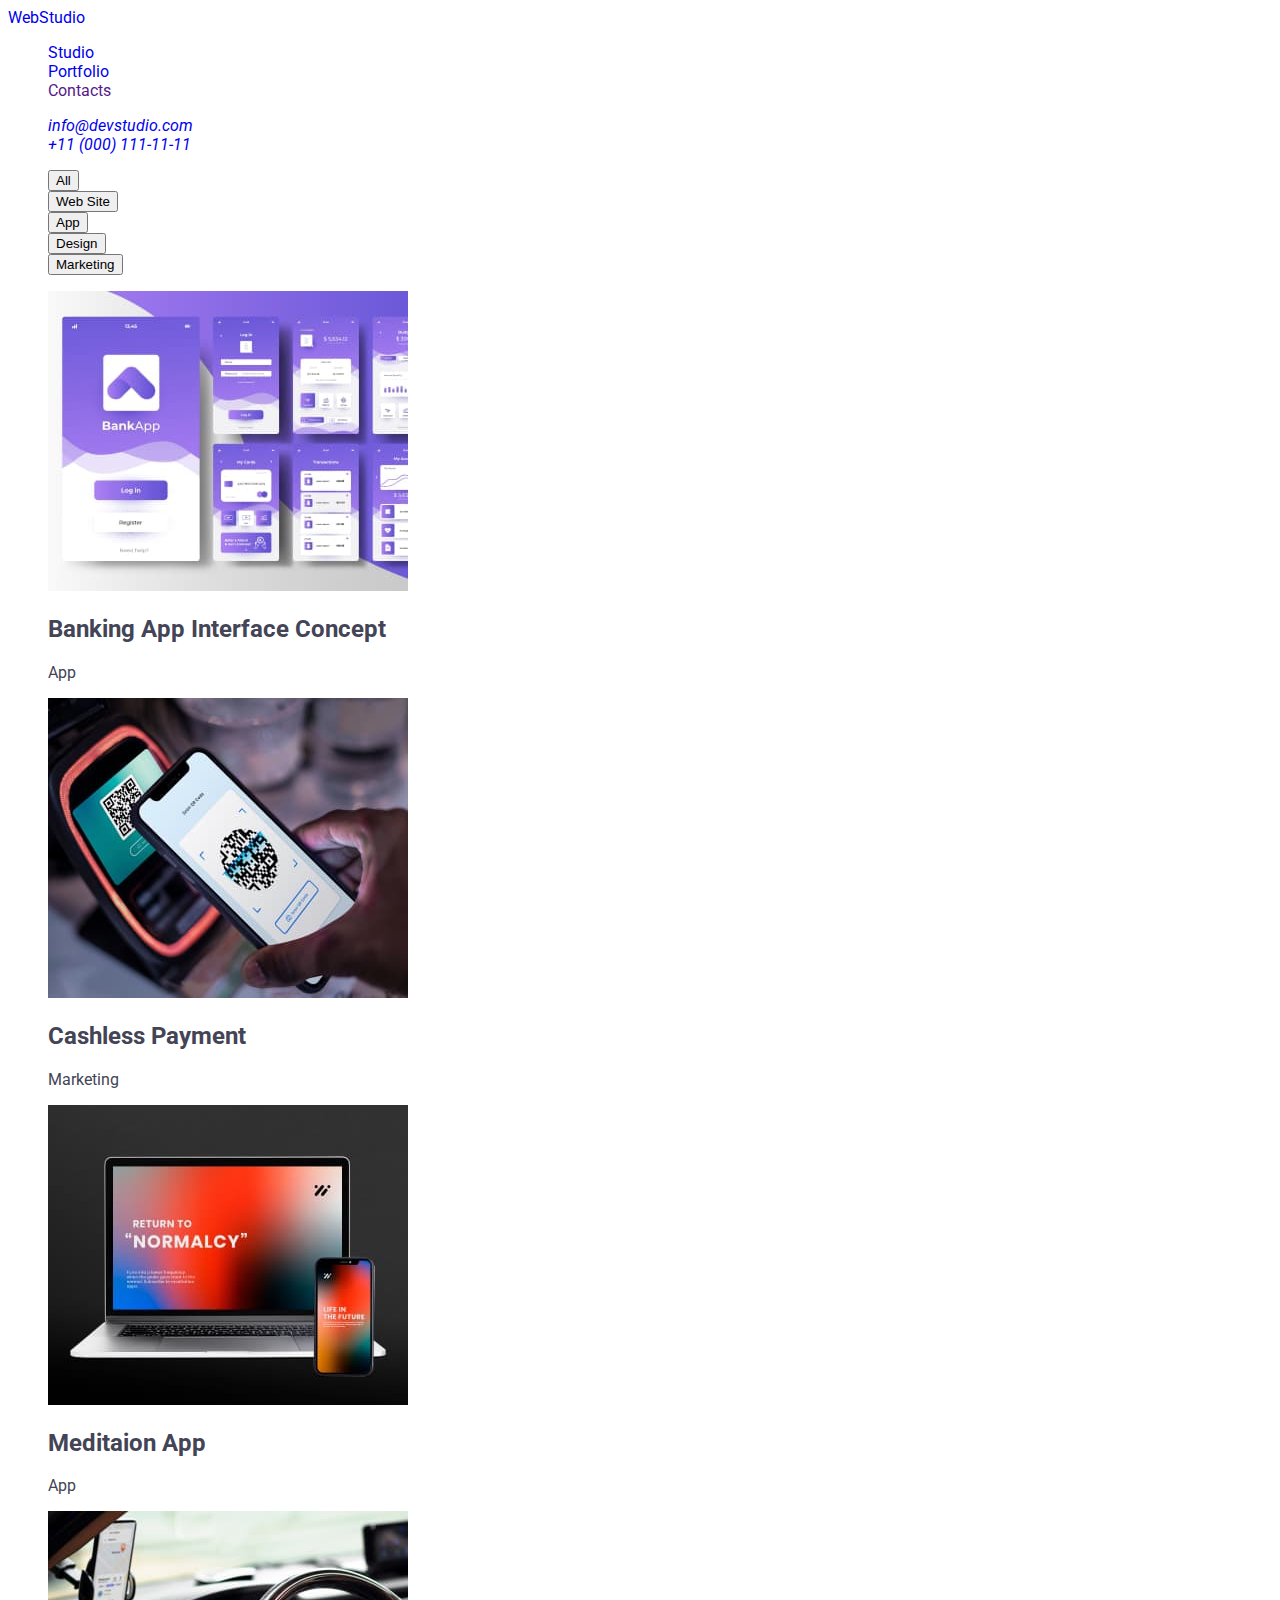
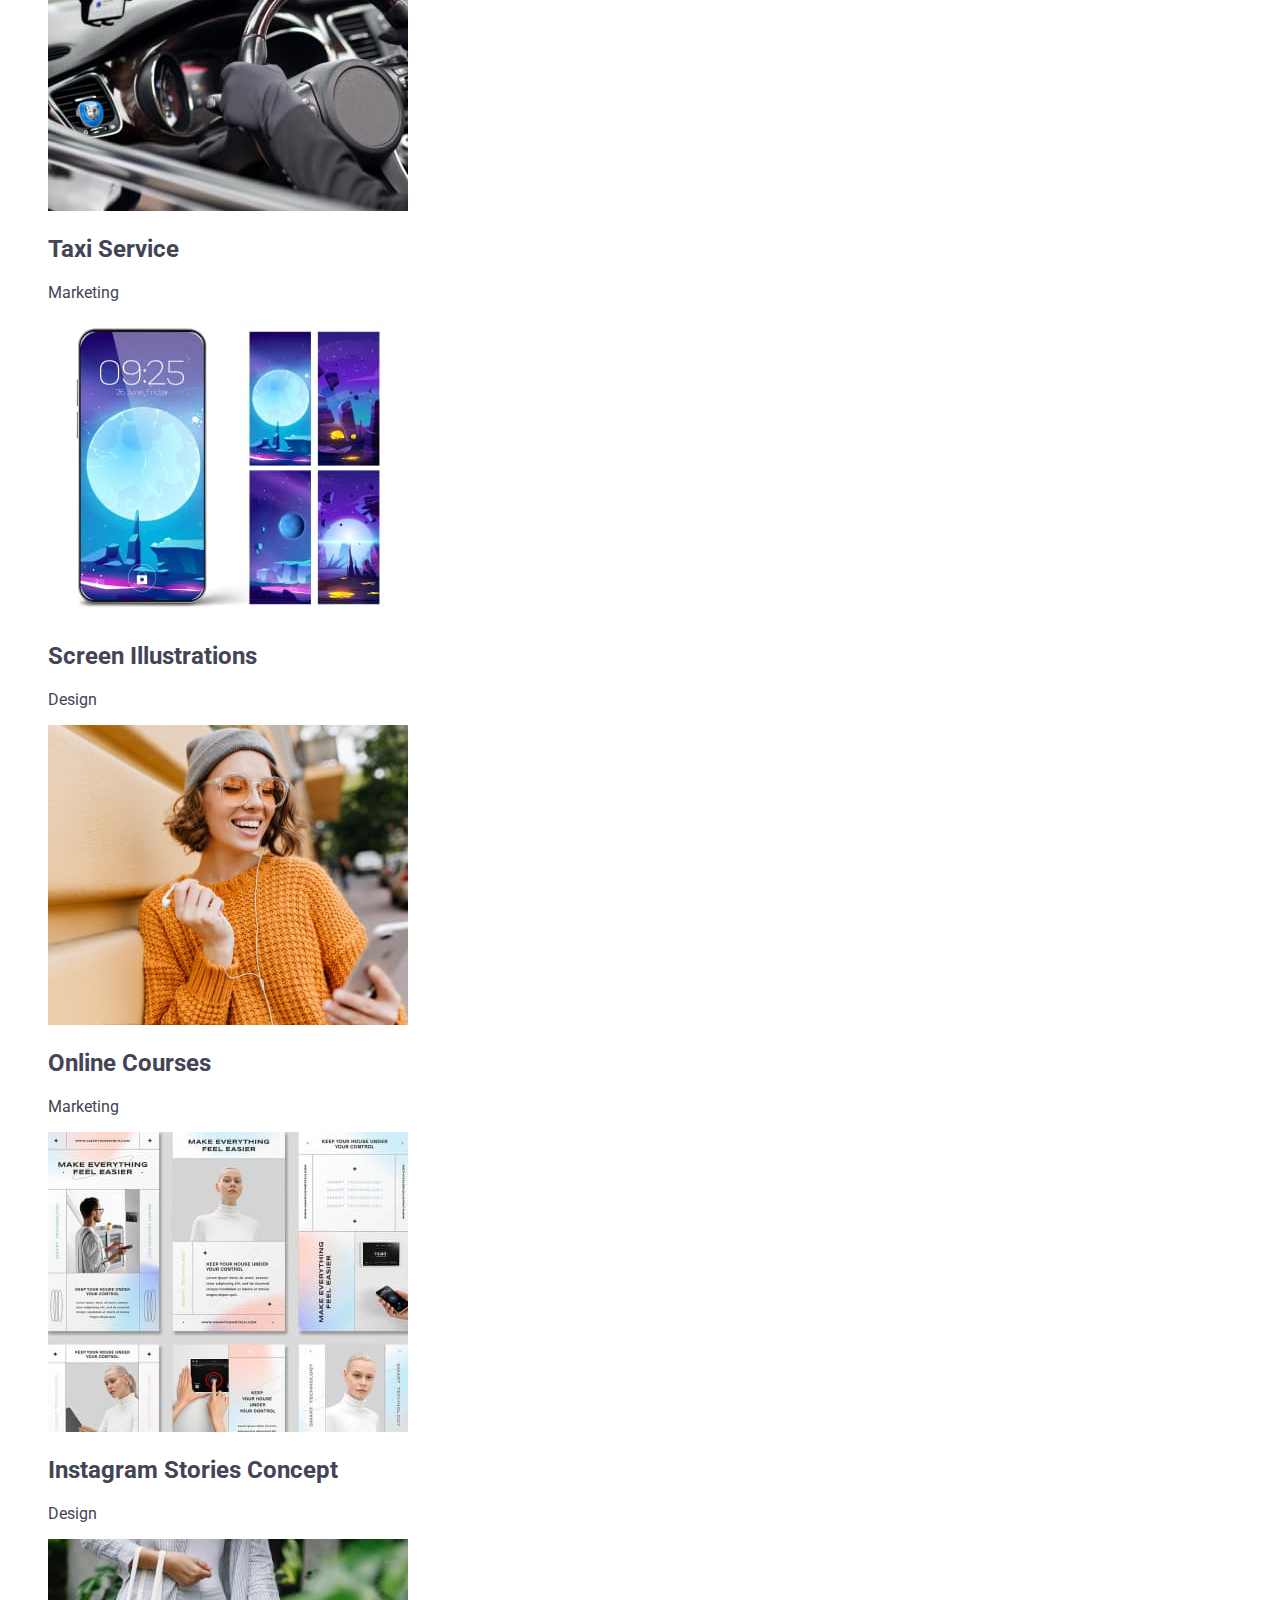
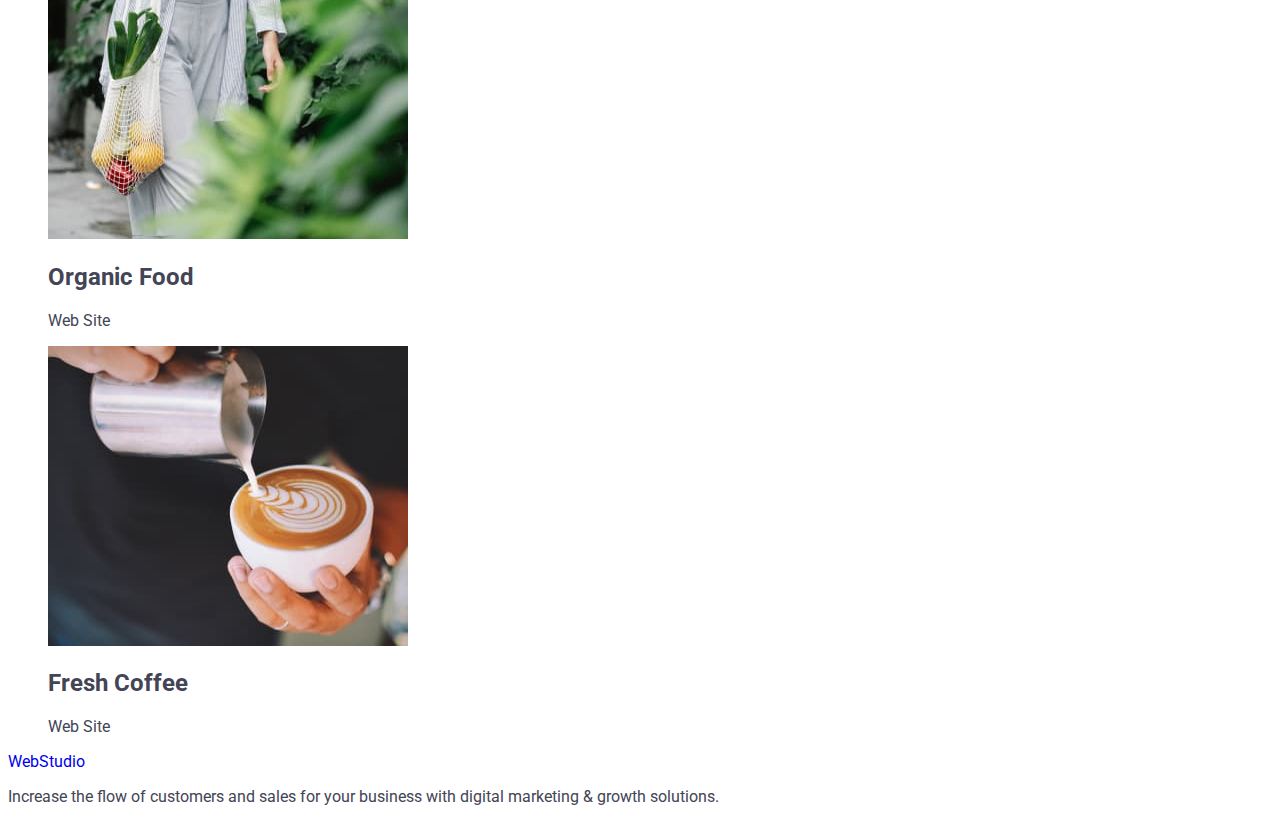
==== portfolio.html @ 3425f3b4 "fonts" ====
<!DOCTYPE html>
<html lang="en">
  <head>
    <meta charset="UTF-8" />
    <meta http-equiv="X-UA-Compatible" content="IE=edge" />
    <meta name="viewport" content="width=device-width, initial-scale=1.0" />
    <title>WebStudio</title>
    <link rel="preconnect" href="https://fonts.googleapis.com" />
    <link rel="preconnect" href="https://fonts.gstatic.com" crossorigin />
    <link rel="stylesheet" href="./css/styles.css" />
    <link
      href="https://fonts.googleapis.com/css2?family=Raleway:wght@800&family=Roboto:wght@400;500;700;900&display=swap"
      rel="stylesheet"
    />
  </head>
  <body>
    <header class="header">
      <nav class="site-nav">
        <a class="logo link" href="./index.html">
          Web<span class="logo-tip link">Studio</span>
        </a>
        <ul class="list-nav list">
          <li class="list-item">
            <a class="nav-link link" href="./index.html">Studio</a>
          </li>
          <li class="list-item">
            <a class="nav-link link" href="./portfolio.html">Portfolio</a>
          </li>
          <li class="list-item">
            <a class="nav-link link" href="">Contacts</a>
          </li>
        </ul>
      </nav>
      <address class="address">
        <ul class="address-list list">
          <li class="address-item">
            <a class="address-contact link" href="mailto:info@devstudio.com"
              >info@devstudio.com</a
            >
          </li>
          <li class="address-item">
            <a class="address-contact link" href="tel:+110001111111"
              >+11 (000) 111-11-11</a
            >
          </li>
        </ul>
      </address>
    </header>
    <main>
      <!-- Сторінка портфоліо -->
      <section>
        <h1 hidden>Portfolio filters</h1>
        <ul class="list-filters list">
          <li class="button-filter">
            <button type="button" class="button-all">All</button>
          </li>
          <li class="button-filter">
            <button type="button" class="button-web-site">Web Site</button>
          </li>
          <li class="button-filter">
            <button type="button" class="button-app">App</button>
          </li>
          <li class="button-filter">
            <button type="button" class="button-design">Design</button>
          </li>
          <li class="button-filter">
            <button type="button" class="button-marketing">Marketing</button>
          </li>
        </ul>
        <ul class="list-portfolio list">
          <li class="portfolio-item">
            <img
              class="picture-portfolio"
              src="./images/portf1.jpg"
              alt="site pages"
              width="360"
              height="300"
            />
            <h2 class="title-portfolio">Banking App Interface Concept</h2>
            <p class="portfolio-text-filter">App</p>
          </li>
          <li class="portfolio-item">
            <img
              class="picture-portfolio"
              src="./images/portf2.jpg"
              alt="qr-code"
              width="360"
              height="300"
            />
            <h2 class="title-portfolio">Cashless Payment</h2>
            <p class="portfolio-text-filter">Marketing</p>
          </li>
          <li class="portfolio-item">
            <img
              class="picture-portfolio"
              src="./images/portf3.jpg"
              alt="laptop and telefon"
              width="360"
              height="300"
            />
            <h2 class="title-portfolio">Meditaion App</h2>
            <p class="portfolio-text-filter">App</p>
          </li>
          <li class="portfolio-item">
            <img
              class="picture-portfolio"
              src="./images/portf4.jpg"
              alt="car phone holder"
              width="360"
              height="300"
            />
            <h2 class="title-portfolio">Taxi Service</h2>
            <p class="portfolio-text-filter">Marketing</p>
          </li>
          <li class="portfolio-item">
            <img
              class="picture-portfolio"
              src="./images/portf5.jpg"
              alt="phone lock screen"
              width="360"
              height="300"
            />
            <h2 class="title-portfolio">Screen Illustrations</h2>
            <p class="portfolio-text-filter">Design</p>
          </li>
          <li class="portfolio-item">
            <img
              class="picture-portfolio"
              src="./images/portf6.jpg"
              alt="smiling girl with headphones"
              width="360"
              height="300"
            />
            <h2 class="title-portfolio">Online Courses</h2>
            <p class="portfolio-text-filter">Marketing</p>
          </li>
          <li class="portfolio-item">
            <img
              class="picture-portfolio"
              src="./images/portf7.jpg"
              alt="site pages inst"
              width="360"
              height="300"
            />
            <h2 class="title-portfolio">Instagram Stories Concept</h2>
            <p class="portfolio-text-filter">Design</p>
          </li>
          <li class="portfolio-item">
            <img
              class="picture-portfolio"
              src="./images/portf8.jpg"
              alt="fruits and vegetables in a bag"
              width="360"
              height="300"
            />
            <h2 class="title-portfolio">Organic Food</h2>
            <p class="portfolio-text-filter">Web Site</p>
          </li>
          <li class="portfolio-item">
            <img
              class="picture-portfolio"
              src="./images/portf9.jpg"
              alt="painting on coffee"
              width="360"
              height="300"
            />
            <h2 class="title-portfolio">Fresh Coffee</h2>
            <p class="portfolio-text-filter">Web Site</p>
          </li>
        </ul>
      </section>
    </main>
    <footer class="footer">
      <a class="logo link" href="./index.html">
        Web<span class="logo-tip link">Studio</span>
      </a>
      <p class="footer-text">
        Increase the flow of customers and sales for your business with digital
        marketing & growth solutions.
      </p>
    </footer>
  </body>
</html>
---- css/styles.css ----
:root {
  --color-body: #434455;
  --brand-color: #ffffff;
  --hover-order: #404bbf;
}
body {
  font-family: "Roboto", sans-serif;

  background-color: var(--brand-color);
  color: var(--color-body);
}

.list {
  list-style: none;
}

.link {
  text-decoration: none;
}

.item {
  list-style: none;
  text-decoration: none;
}

/* header */

.logo link {
  font-family: "Raleway", sans-serif;
  font-weight: 800;
  font-size: 18px;
  line-height: 1.7;
  display: flex;
  align-items: center;
  letter-spacing: 0.03em;
  text-transform: uppercase;
  color: #4d5ae5;
  flex: none;
  order: 0;
  flex-grow: 0;
}

.logo-tip link {
  width: 71px;
  height: 21px;
  font-family: "Raleway", sans-serif;
  font-weight: 800;
  font-size: 18px;
  line-height: 21px;
  display: flex;
  align-items: center;
  letter-spacing: 0.03em;
  text-transform: uppercase;
  color: #2e2f42;
  flex: none;
  order: 1;
  flex-grow: 0;
}
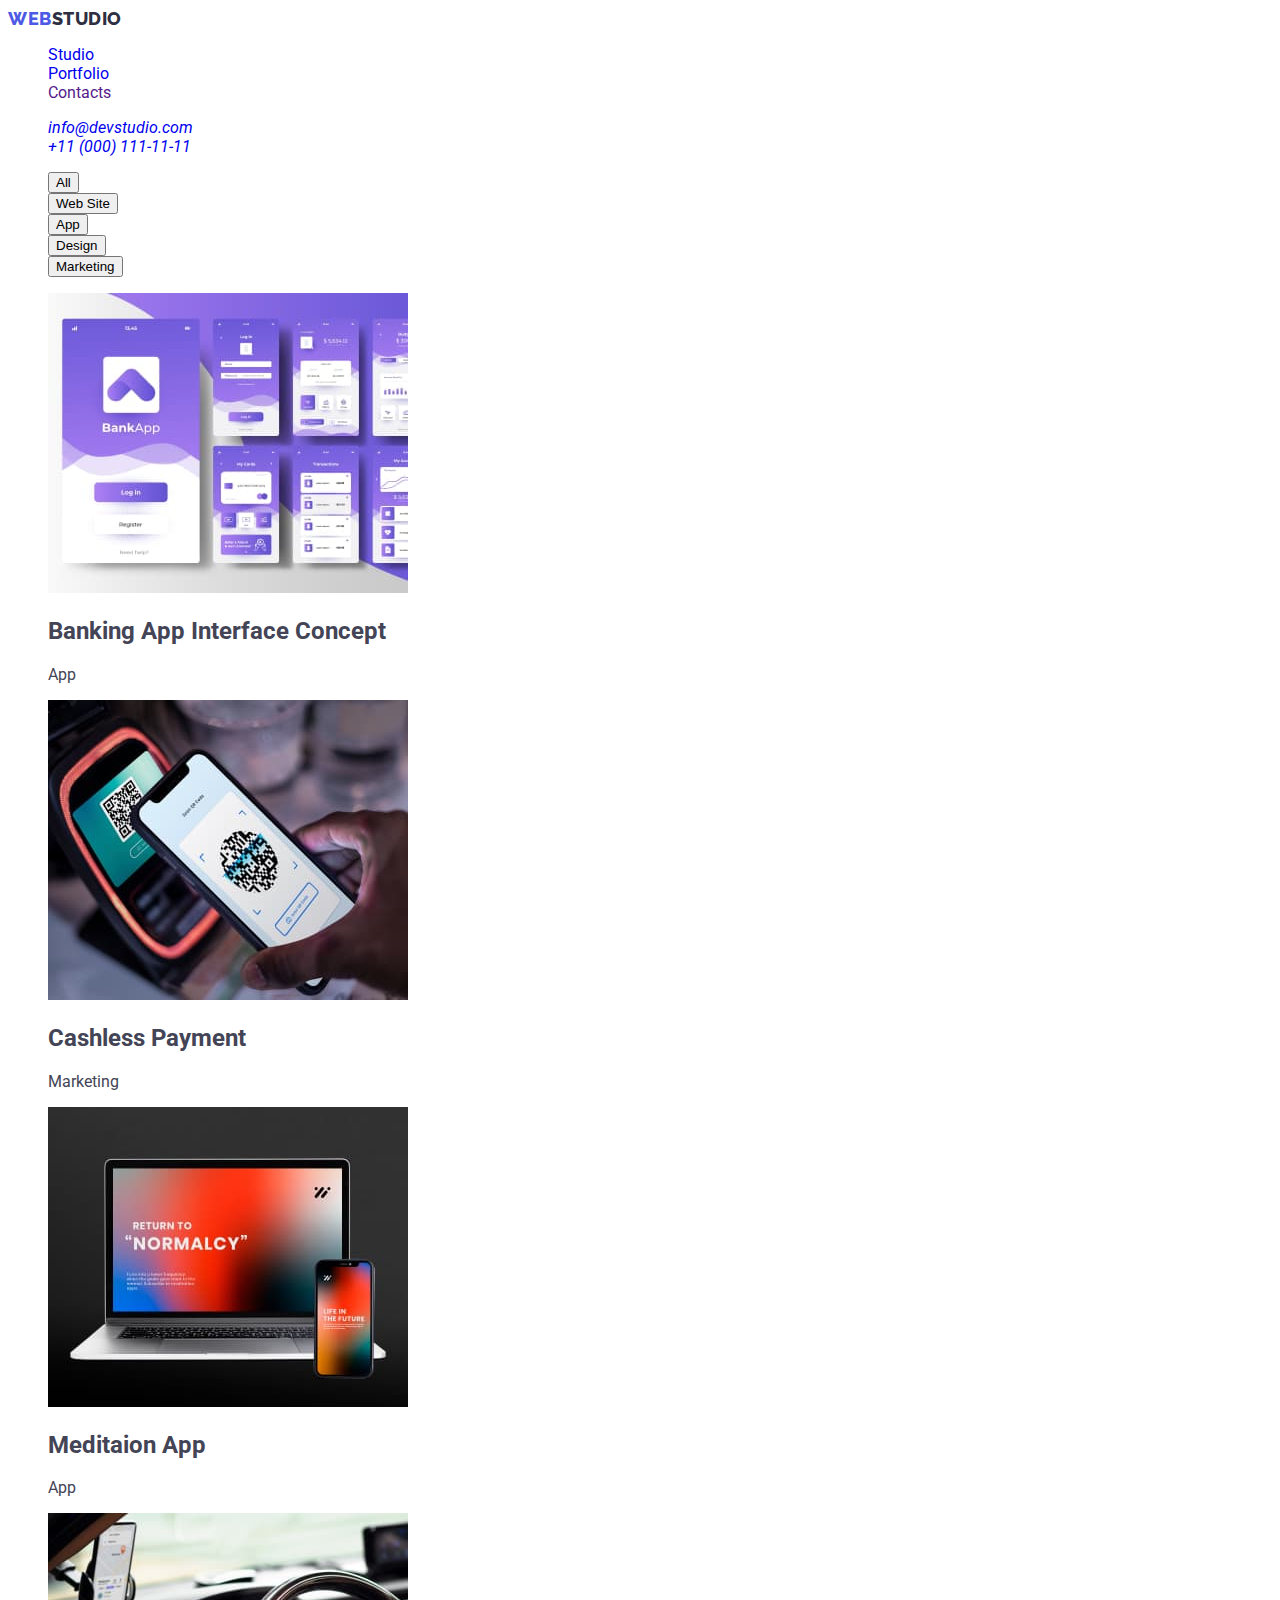
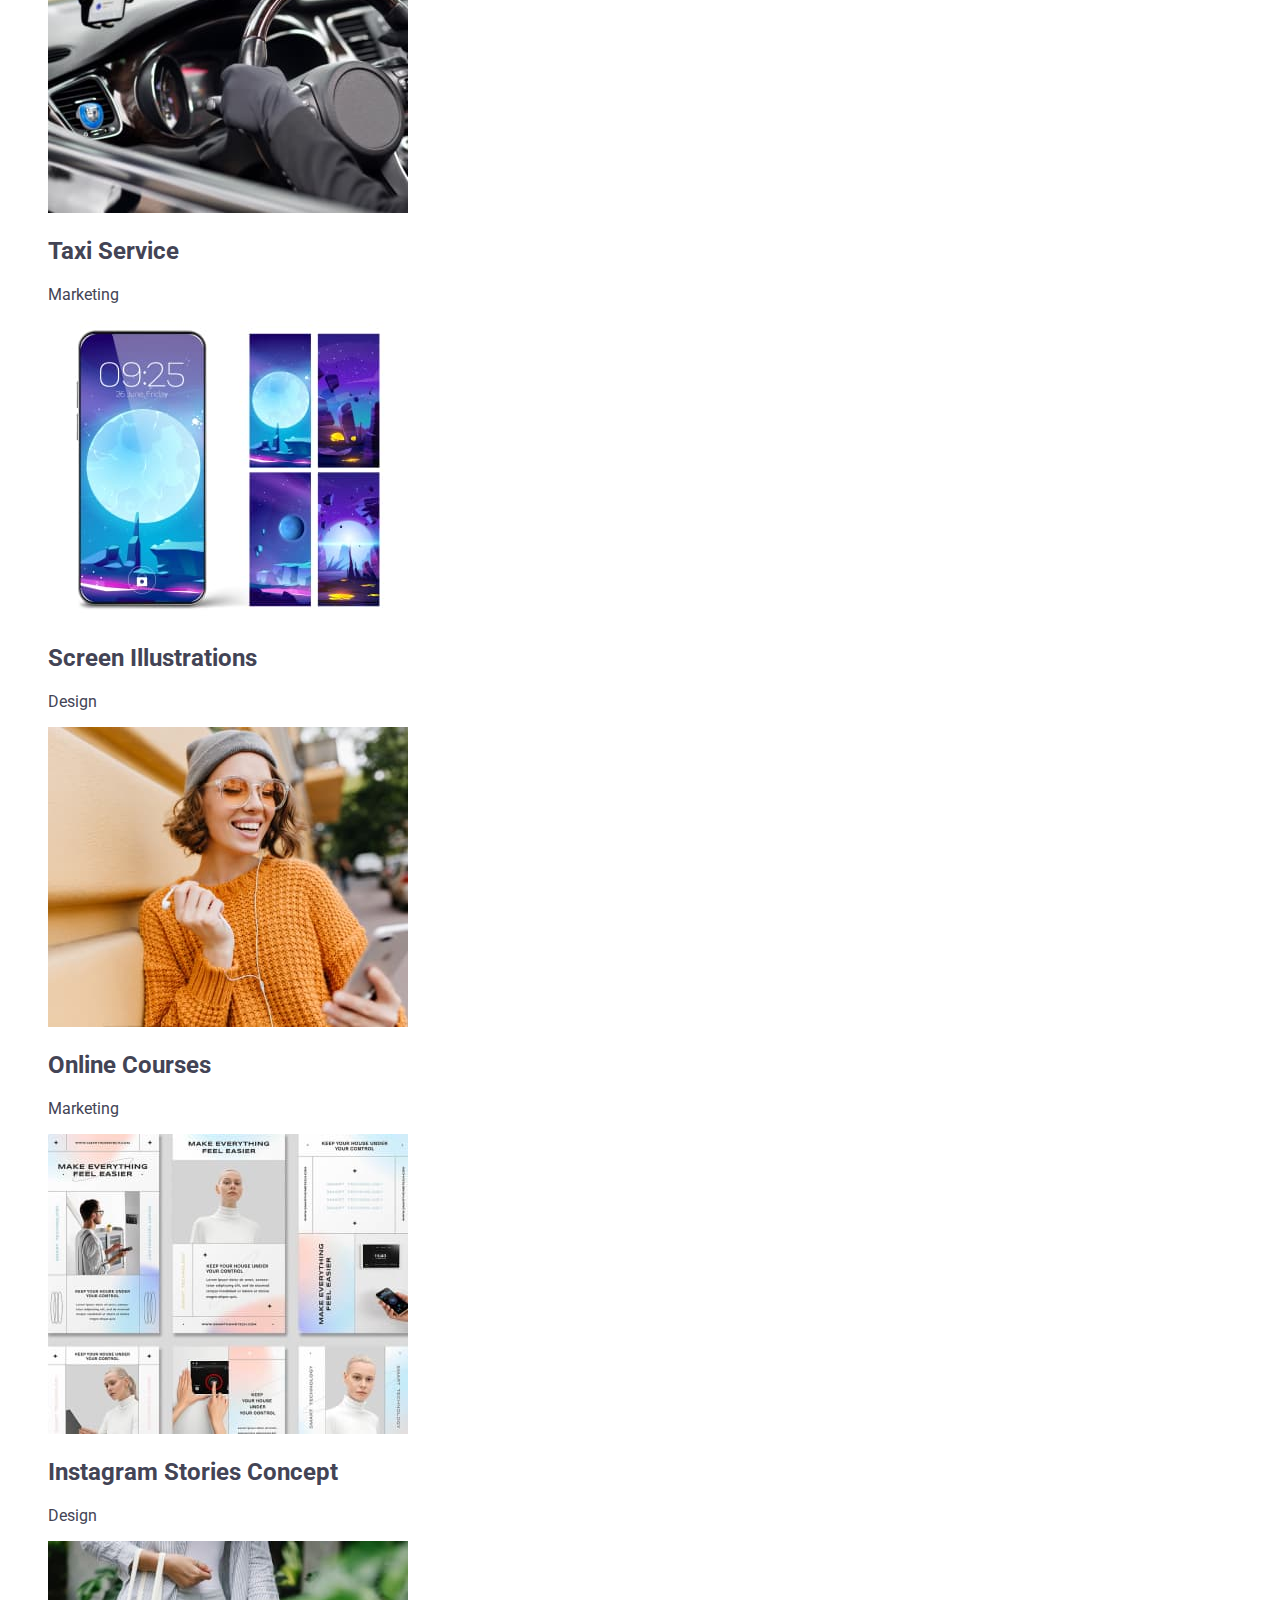
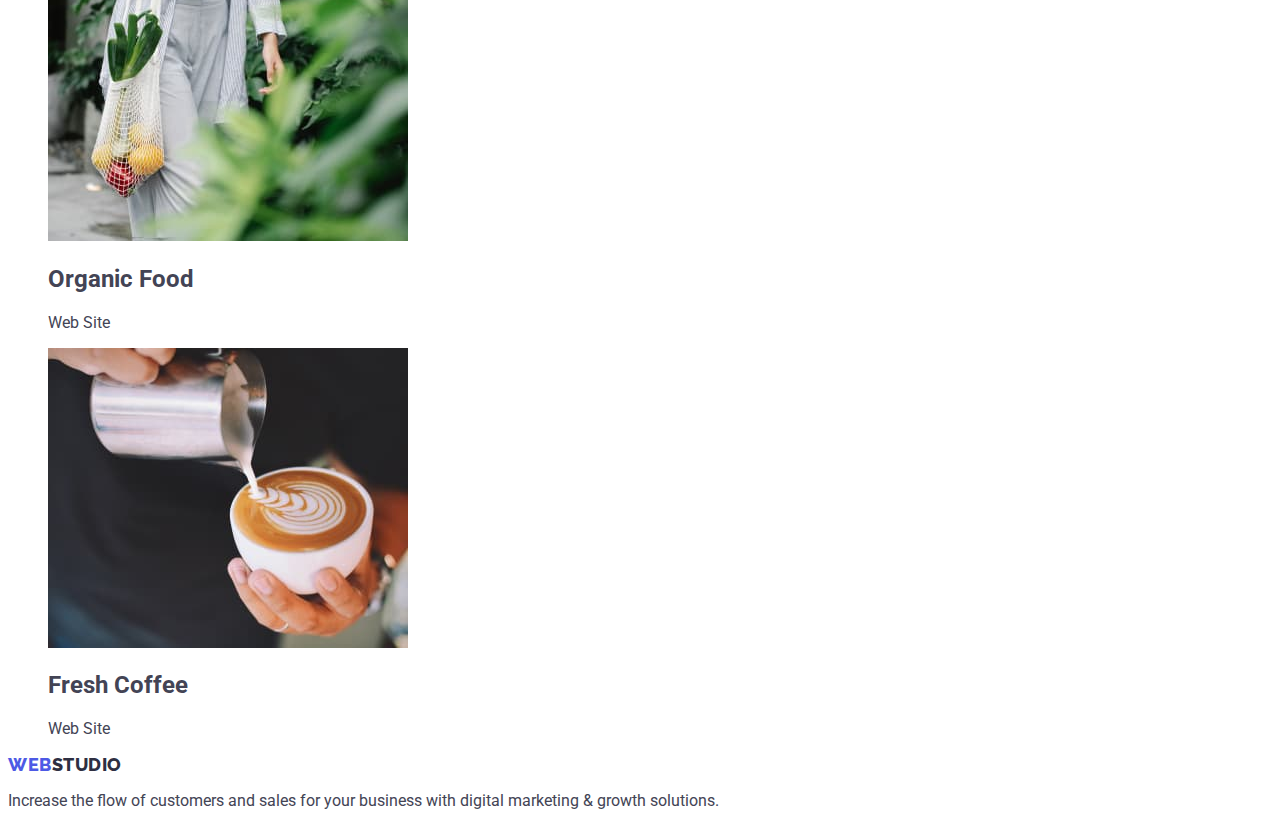
==== commit 7255bad5: "j" ====
--- a/portfolio.html
+++ b/portfolio.html
@@ -16,8 +16,8 @@
   <body>
     <header class="header">
       <nav class="site-nav">
-        <a class="logo link" href="./index.html">
-          Web<span class="logo-tip link">Studio</span>
+        <a href="./index.html" class="logo link">
+          Web<span class="logo-tip">Studio</span>
         </a>
         <ul class="list-nav list">
           <li class="list-item">
@@ -171,8 +171,8 @@
       </section>
     </main>
     <footer class="footer">
-      <a class="logo link" href="./index.html">
-        Web<span class="logo-tip link">Studio</span>
+      <a href="./index.html" class="logo link">
+        Web<span class="logo-tip">Studio</span>
       </a>
       <p class="footer-text">
         Increase the flow of customers and sales for your business with digital
--- a/css/styles.css
+++ b/css/styles.css
@@ -1,7 +1,8 @@
 :root {
   --color-body: #434455;
   --brand-color: #ffffff;
-  --hover-order: #404bbf;
+  --color-logo: #4d5ae5;
+  --color-span: #2e2f42;
 }
 body {
   font-family: "Roboto", sans-serif;
@@ -25,34 +26,33 @@
 
 /* header */
 
-.logo link {
+.logo {
   font-family: "Raleway", sans-serif;
   font-weight: 800;
   font-size: 18px;
-  line-height: 1.7;
-  display: flex;
-  align-items: center;
+  line-height: 1.17;
   letter-spacing: 0.03em;
   text-transform: uppercase;
-  color: #4d5ae5;
-  flex: none;
-  order: 0;
-  flex-grow: 0;
+  color: var(--color-logo);
 }
 
-.logo-tip link {
-  width: 71px;
-  height: 21px;
-  font-family: "Raleway", sans-serif;
-  font-weight: 800;
-  font-size: 18px;
-  line-height: 21px;
-  display: flex;
-  align-items: center;
-  letter-spacing: 0.03em;
-  text-transform: uppercase;
-  color: #2e2f42;
-  flex: none;
-  order: 1;
-  flex-grow: 0;
+.logo-tip {
+  color: var(--color-span);
 }
+
+.header-link {
+  font-weight: 500;
+  font-size: 16px;
+  line-height: 1.5;
+  letter-spacing: 0.02em;
+  color: var(--color-span);
+}
+.list-nav .link:hover,
+.list-nav .link:focus {
+  color: #404bbf;
+}
+
+.address-contact .link:hover,
+.address-contact .link:focus {
+  color: #404bbf;
+}
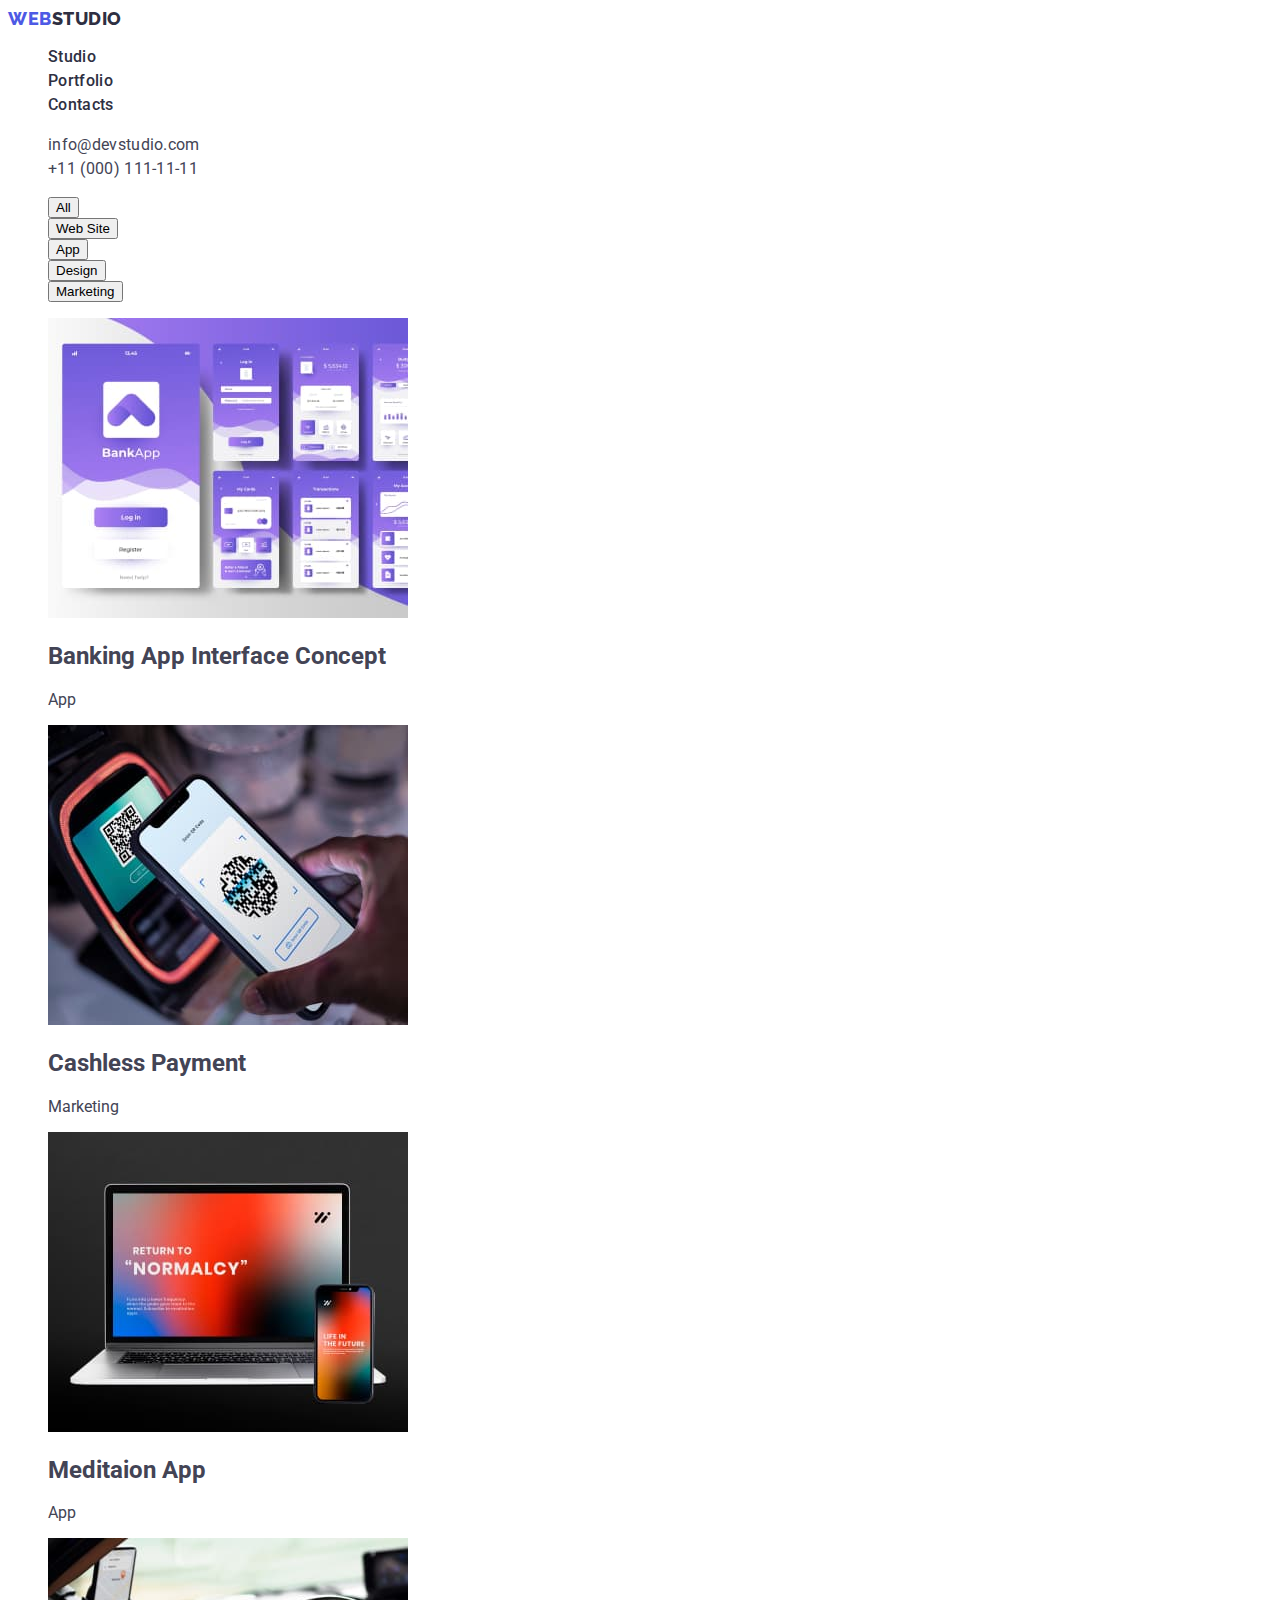
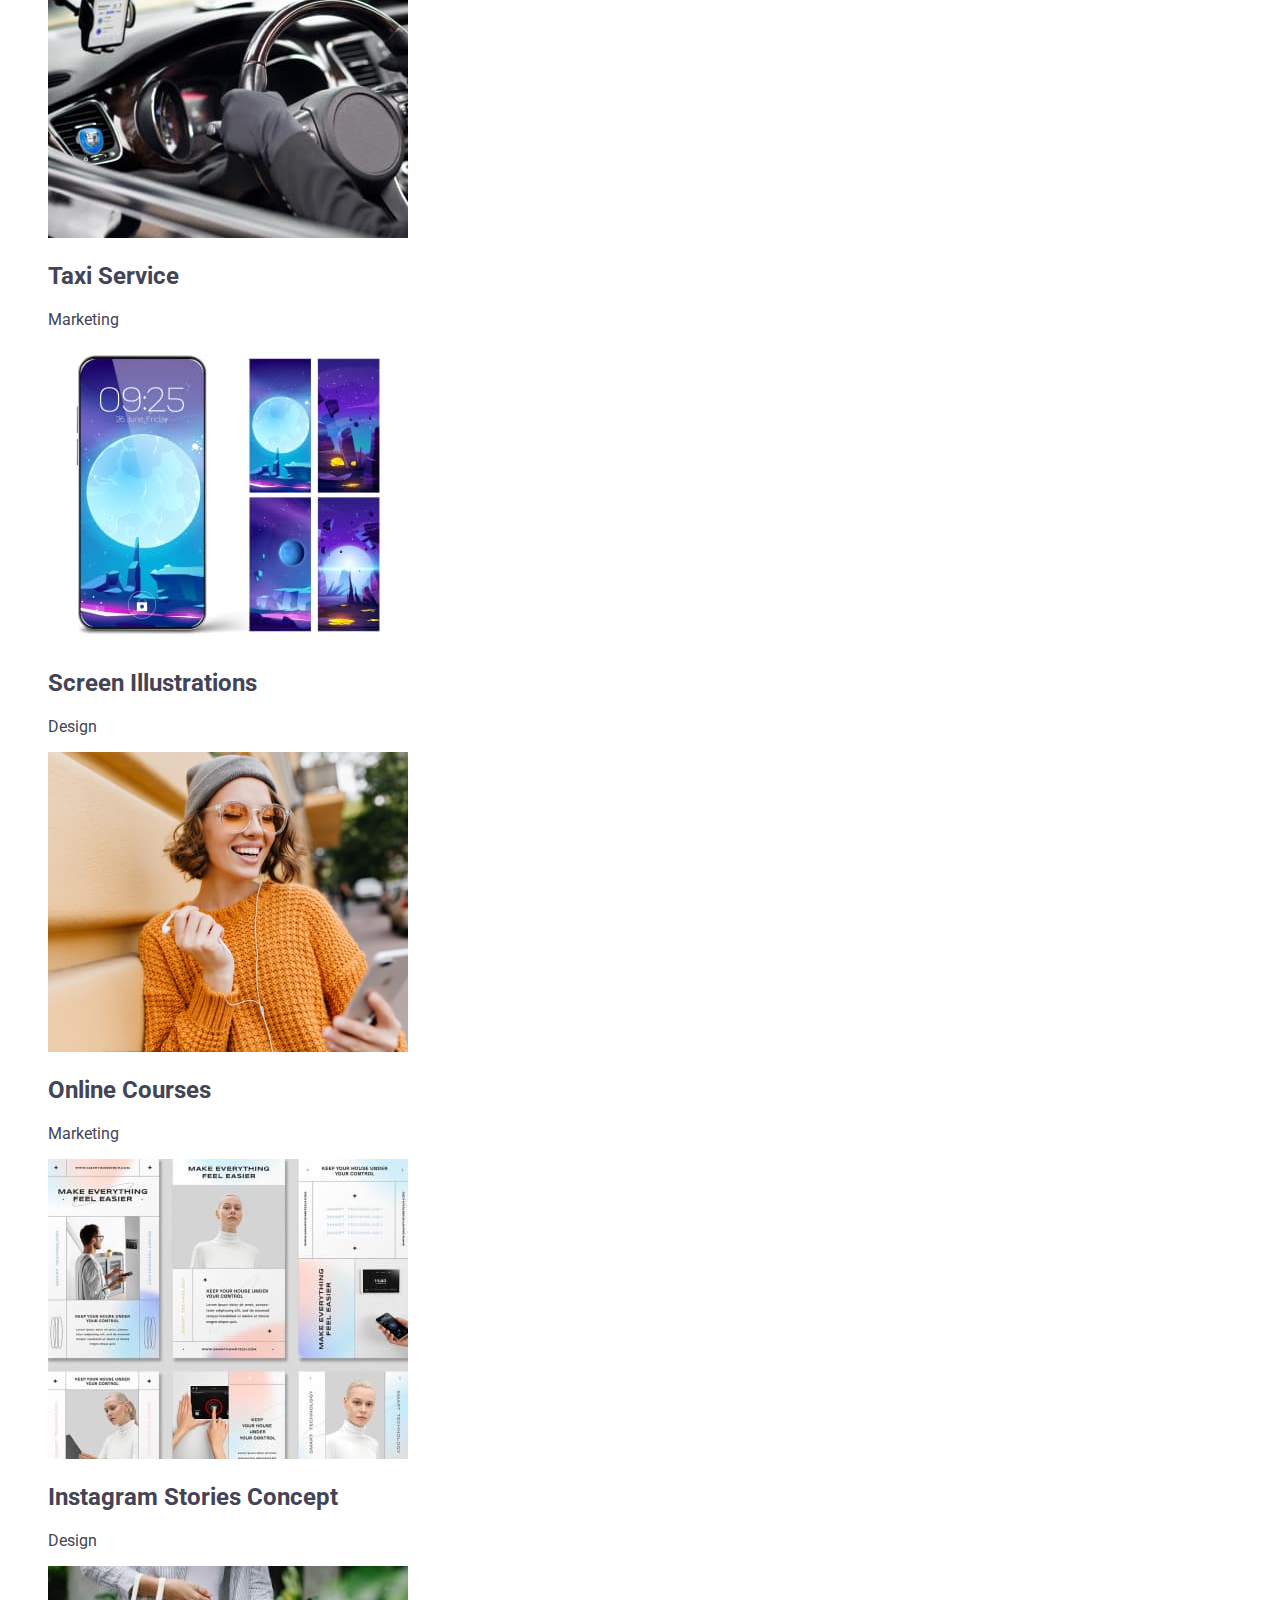
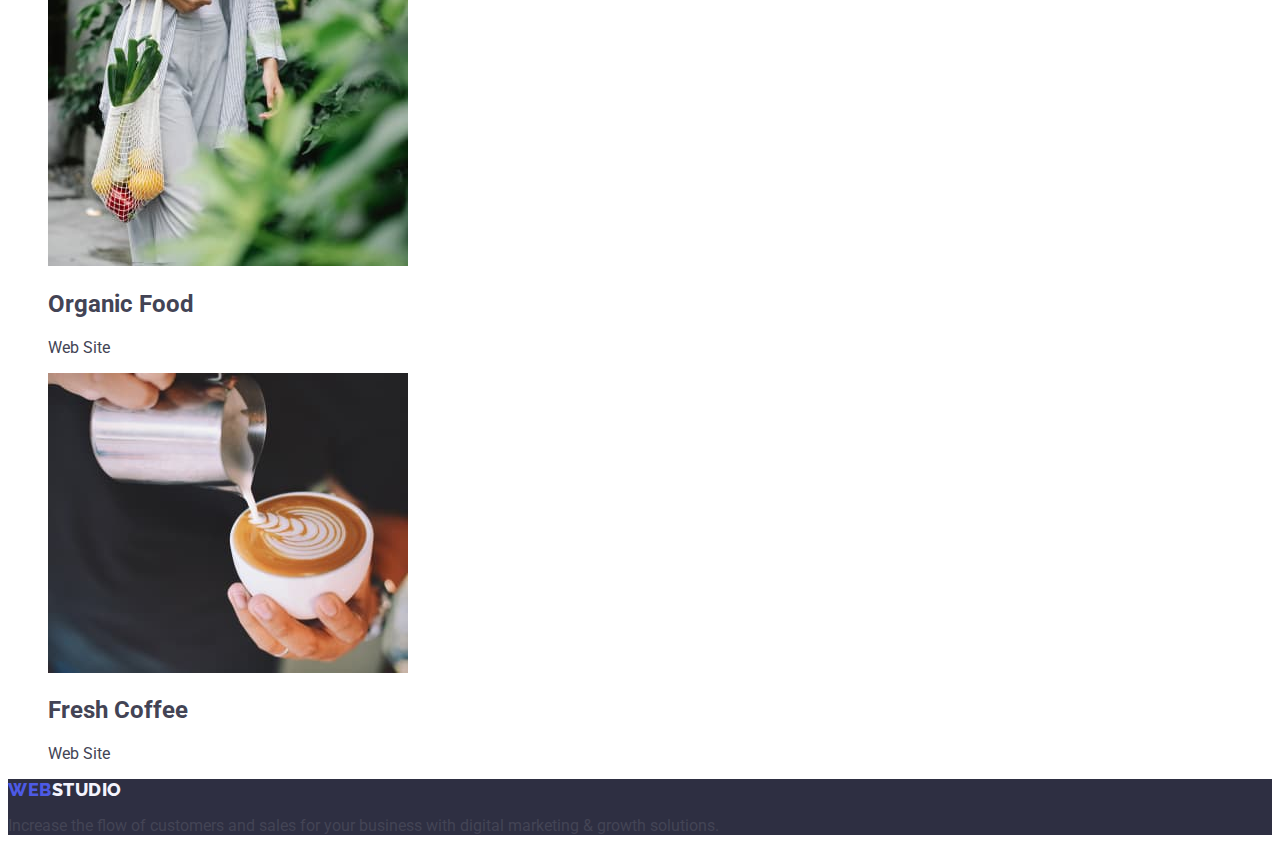
==== commit ab5a3e23: "footer" ====
--- a/portfolio.html
+++ b/portfolio.html
@@ -172,7 +172,7 @@
     </main>
     <footer class="footer">
       <a href="./index.html" class="logo link">
-        Web<span class="logo-tip">Studio</span>
+        Web<span class="logo-footer">Studio</span>
       </a>
       <p class="footer-text">
         Increase the flow of customers and sales for your business with digital
--- a/css/styles.css
+++ b/css/styles.css
@@ -2,7 +2,8 @@
   --color-body: #434455;
   --brand-color: #ffffff;
   --color-logo: #4d5ae5;
-  --color-span: #2e2f42;
+  --color-text: #2e2f42;
+  --color-contacts: #434455;
 }
 body {
   font-family: "Roboto", sans-serif;
@@ -26,6 +27,7 @@
 
 /* header */
 
+/* logo */
 .logo {
   font-family: "Raleway", sans-serif;
   font-weight: 800;
@@ -37,22 +39,126 @@
 }
 
 .logo-tip {
-  color: var(--color-span);
+  color: var(--color-text);
 }
 
-.header-link {
+/* navigation */
+
+.list-nav .link {
   font-weight: 500;
   font-size: 16px;
   line-height: 1.5;
   letter-spacing: 0.02em;
-  color: var(--color-span);
 }
+
+.list-nav .link {
+  color: var(--color-text);
+}
+
+/* address */
+
 .list-nav .link:hover,
 .list-nav .link:focus {
   color: #404bbf;
 }
 
-.address-contact .link:hover,
-.address-contact .link:focus {
+.address-list .link:hover,
+.address-list .link:focus {
   color: #404bbf;
 }
+
+.address {
+  font-style: normal;
+}
+
+.address-list .link {
+  line-height: 1.5;
+  letter-spacing: 0.02em;
+  color: var(--color-contacts);
+}
+
+/* first section */
+
+.section-main {
+  background-color: var(--color-text);
+}
+.section-main .title {
+  font-size: 56px;
+  line-height: 1.07;
+  text-align: center;
+  letter-spacing: 0.02em;
+  color: var(--brand-color);
+}
+.button-order {
+  background-color: var(--color-logo);
+  font-family: "Roboto", sans-serif;
+  font-weight: 500;
+  font-size: 16px;
+  line-height: 1.5;
+  letter-spacing: 0.04em;
+  color: var(--brand-color);
+  cursor: pointer;
+}
+
+.button-order:hover,
+.button-order:focus {
+  background-color: #404bbf;
+}
+
+/* second section */
+.qualities-item .qualities-title {
+  font-weight: 500;
+  font-size: 20px;
+  line-height: 1.2;
+  letter-spacing: 0.02em;
+  color: var(--color-text);
+}
+.qualities-item .qualities-text {
+  line-height: 1.5;
+  letter-spacing: 0.02em;
+}
+
+/* third section */
+.activities .title-activities {
+  font-size: 36px;
+  line-height: 1.11;
+  text-align: center;
+  text-transform: capitalize;
+  color: var(--color-text);
+}
+/* fourth section */
+.section-team {
+  background-color: #f4f4fd;
+}
+.section-team .title-team {
+  font-size: 36px;
+  line-height: 1.11;
+  text-align: center;
+  letter-spacing: 0.02em;
+  text-transform: capitalize;
+  color: var(--color-text);
+}
+
+.section-team .team-list {
+  background-color: #ffffff;
+}
+
+.team-member .team-member-name {
+  font-weight: 500;
+  font-size: 20px;
+  line-height: 1.2;
+  letter-spacing: 0.02em;
+  color: var(--color-text);
+}
+.team-member .team-member-profession {
+  line-height: 1.5;
+  letter-spacing: 0.02em;
+  color: var(--color-contacts);
+}
+/* footer */
+.footer {
+  background-color: var(--color-text);
+}
+.footer .logo-footer {
+  color: #f4f4fd;
+}
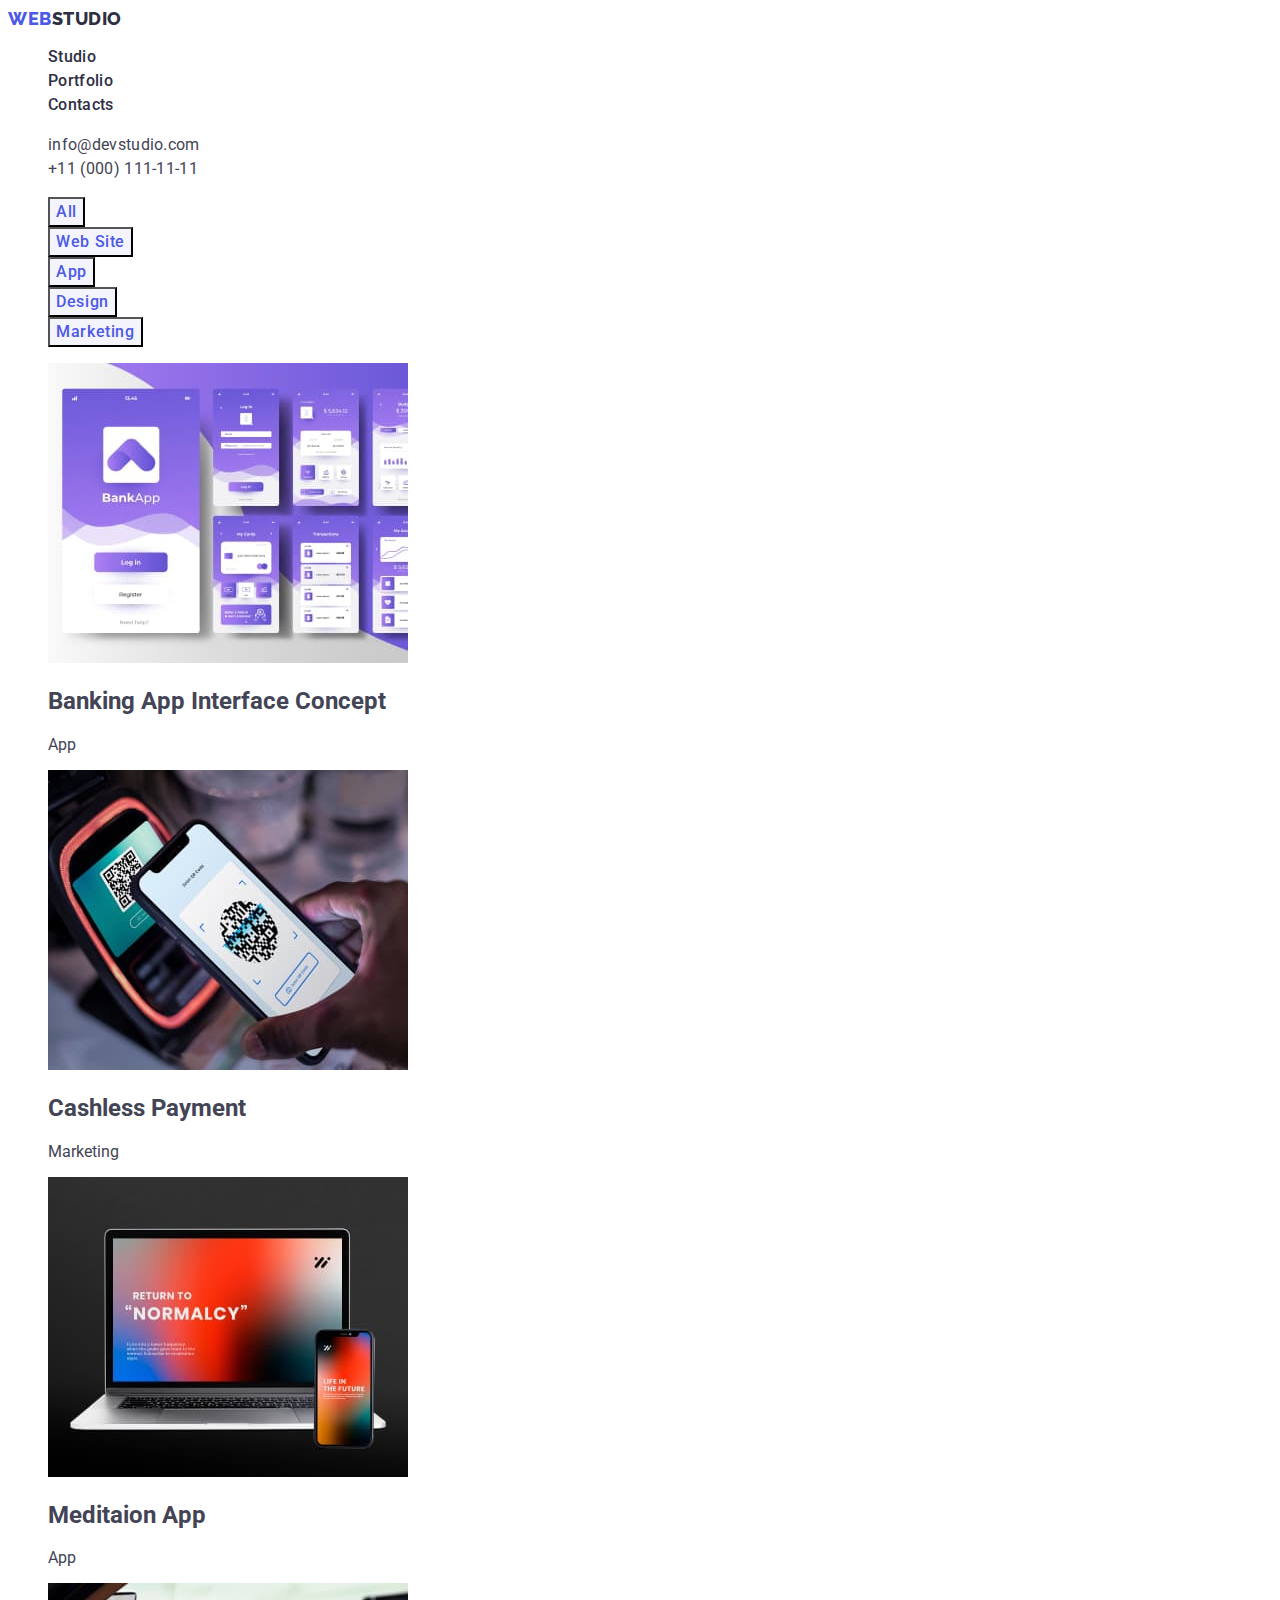
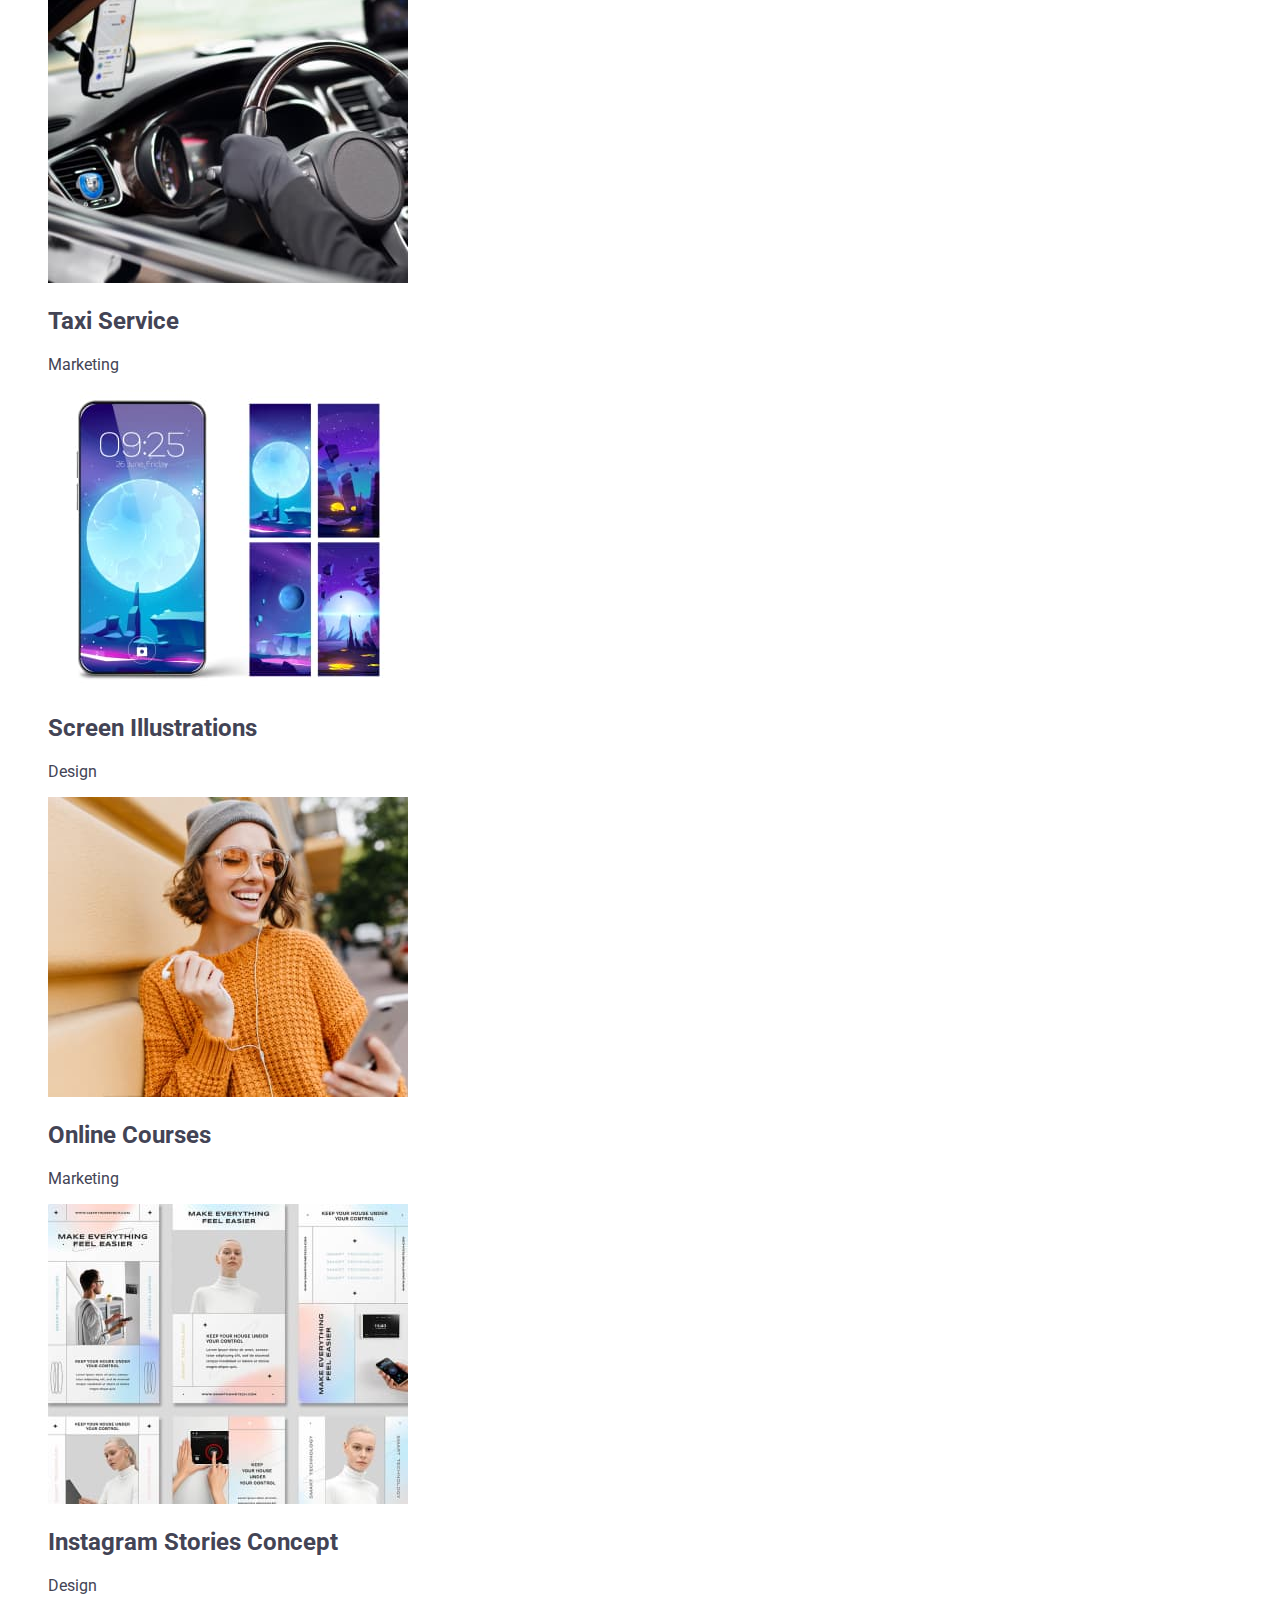
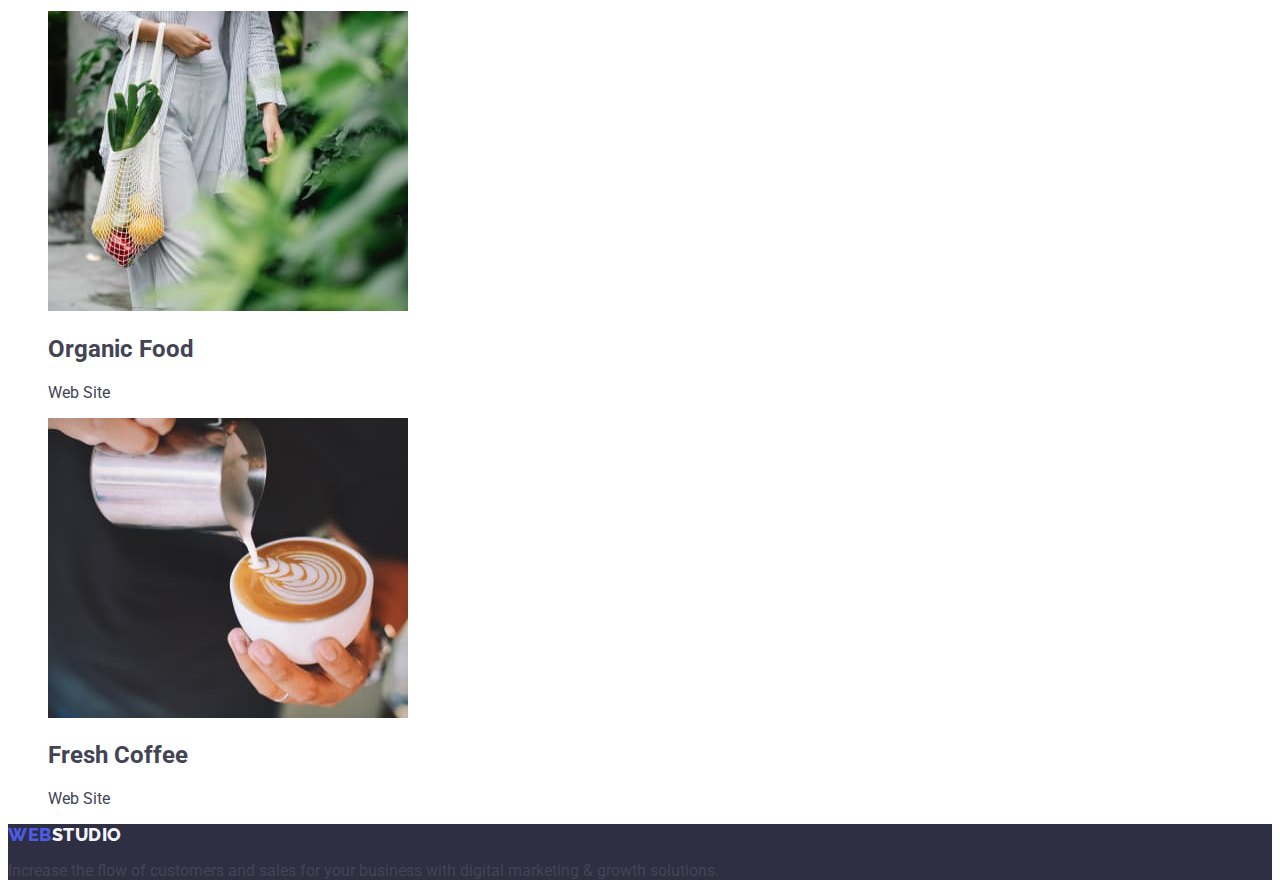
==== commit 60b380d4: "lkn" ====
--- a/portfolio.html
+++ b/portfolio.html
@@ -52,19 +52,19 @@
         <h1 hidden>Portfolio filters</h1>
         <ul class="list-filters list">
           <li class="button-filter">
-            <button type="button" class="button-all">All</button>
+            <button type="button" class="button-filt">All</button>
           </li>
           <li class="button-filter">
-            <button type="button" class="button-web-site">Web Site</button>
+            <button type="button" class="button-filt">Web Site</button>
           </li>
           <li class="button-filter">
-            <button type="button" class="button-app">App</button>
+            <button type="button" class="button-filt">App</button>
           </li>
           <li class="button-filter">
-            <button type="button" class="button-design">Design</button>
+            <button type="button" class="button-filt">Design</button>
           </li>
           <li class="button-filter">
-            <button type="button" class="button-marketing">Marketing</button>
+            <button type="button" class="button-filt">Marketing</button>
           </li>
         </ul>
         <ul class="list-portfolio list">
--- a/css/styles.css
+++ b/css/styles.css
@@ -4,6 +4,7 @@
   --color-logo: #4d5ae5;
   --color-text: #2e2f42;
   --color-contacts: #434455;
+  --color-btn: #f4f4fd;
 }
 body {
   font-family: "Roboto", sans-serif;
@@ -139,7 +140,7 @@
   color: var(--color-text);
 }
 
-.section-team .team-list {
+.title-team .team-list {
   background-color: #ffffff;
 }
 
@@ -159,6 +160,24 @@
 .footer {
   background-color: var(--color-text);
 }
-.footer .logo-footer {
+.logo .logo-footer {
   color: #f4f4fd;
 }
+
+/* portfolio */
+
+.button-filt {
+  font-family: "Roboto", sans-serif;
+  font-weight: 500;
+  font-size: 16px;
+  line-height: 1.5;
+  letter-spacing: 0.04em;
+  color: var(--color-logo);
+  background-color: var(--color-btn);
+  cursor: pointer;
+}
+.button-filt:hover,
+.button-filt:focus {
+  color: #ffffff;
+  background-color: #404bbf;
+}
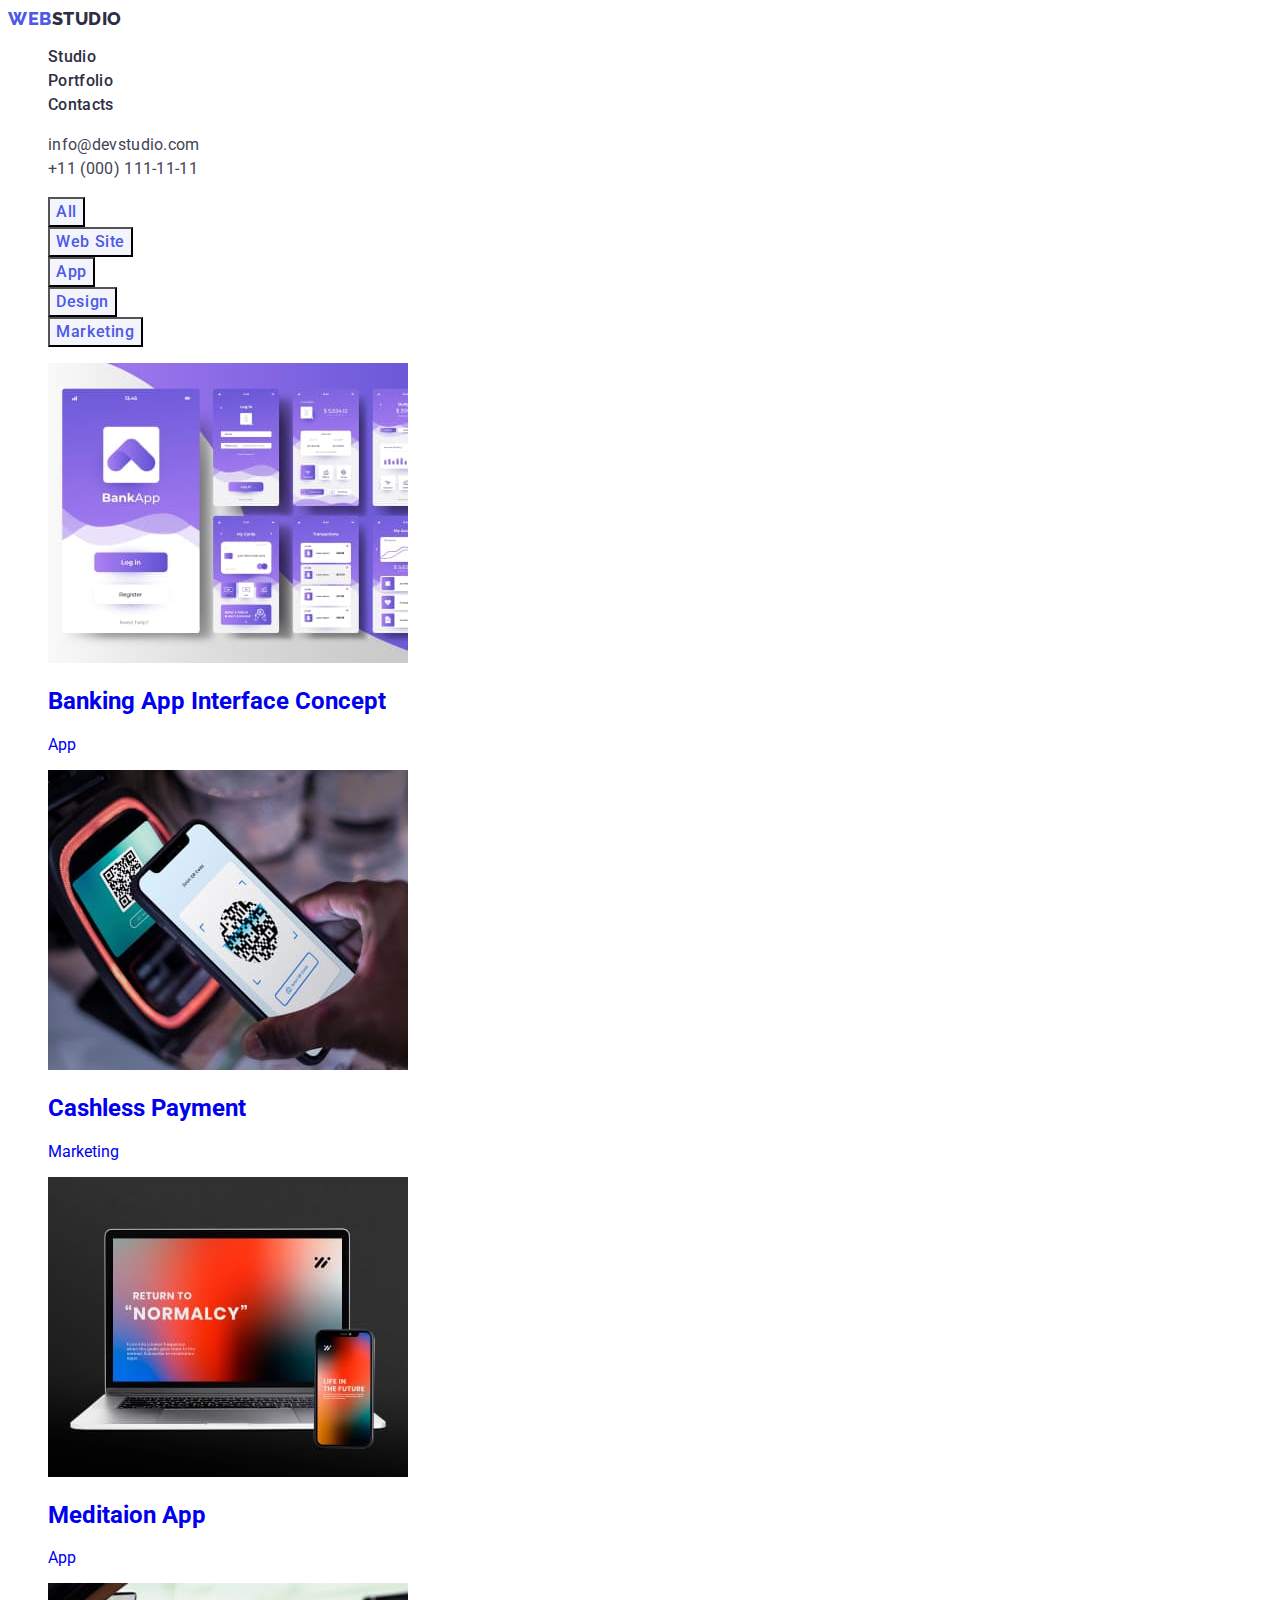
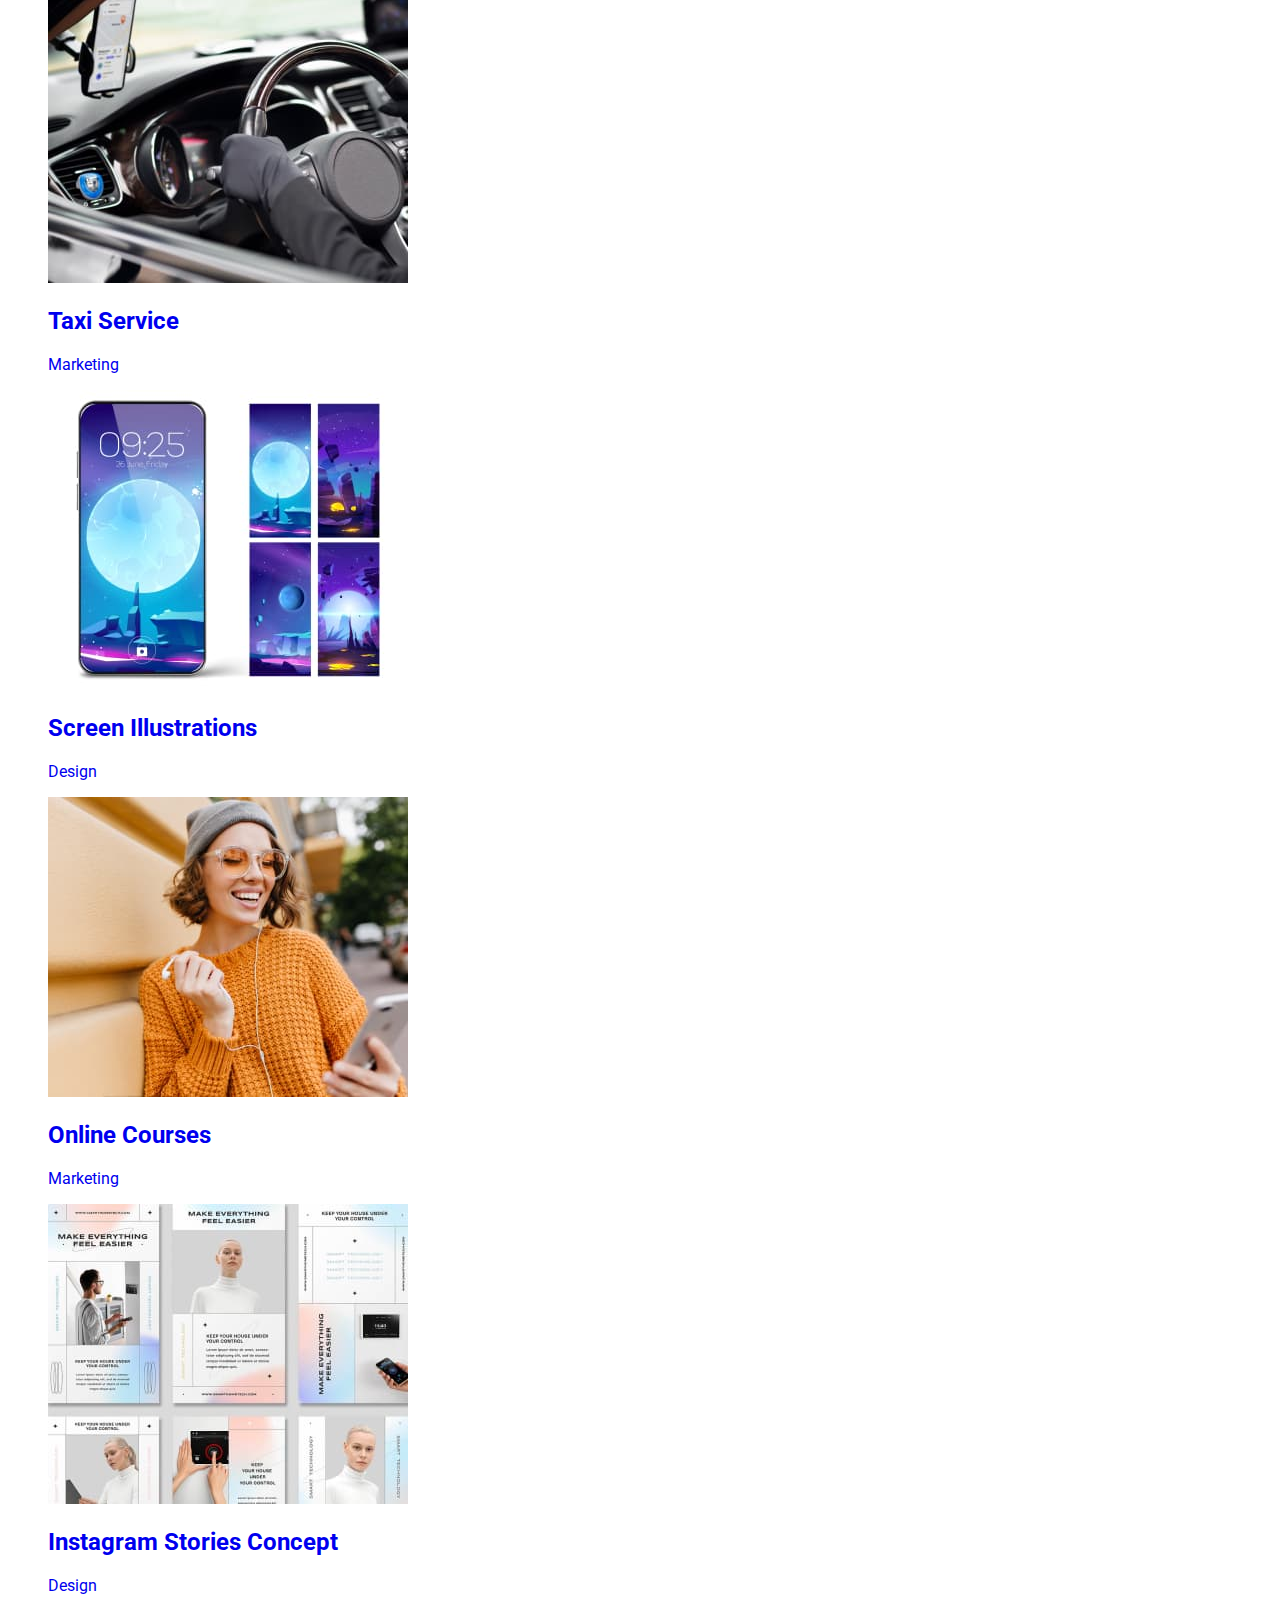
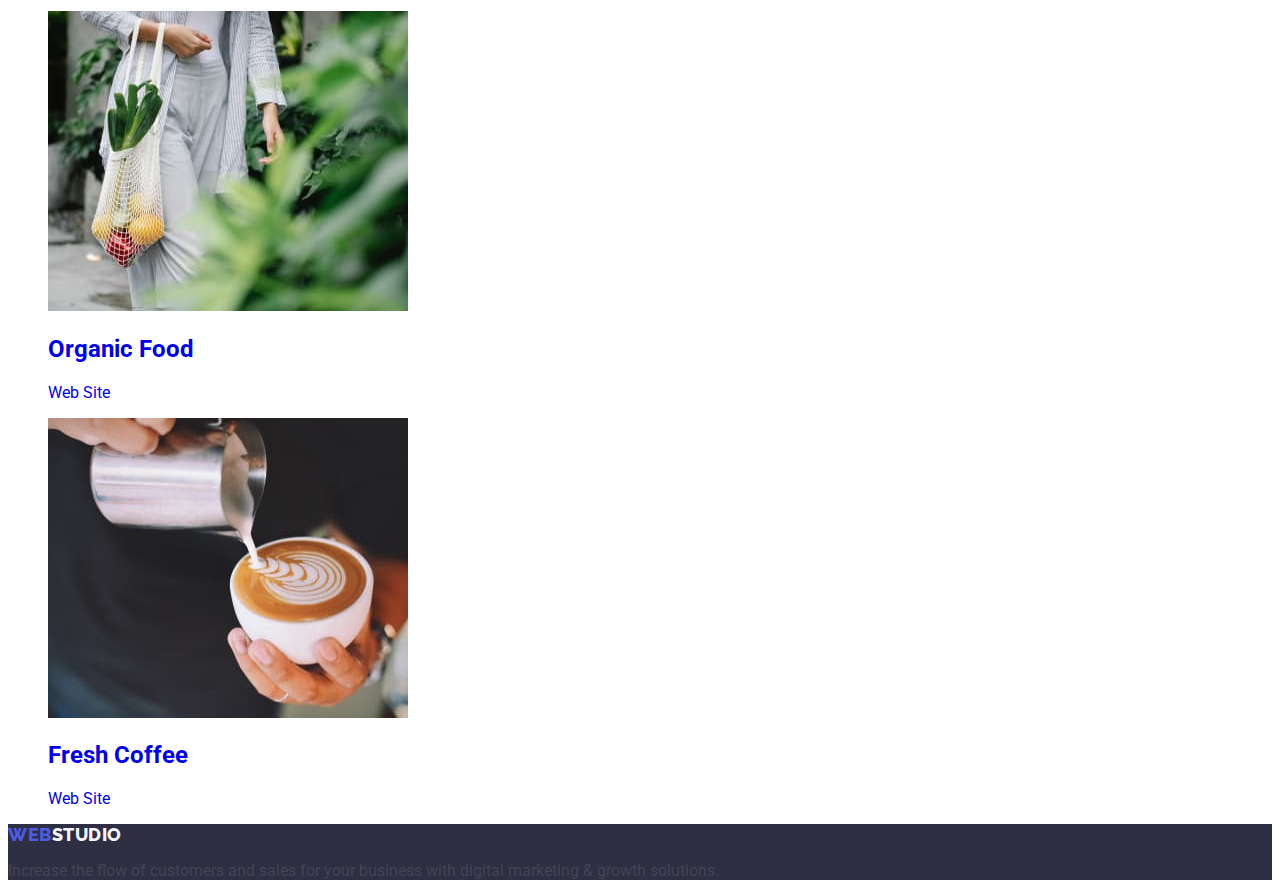
==== commit cec1002b: "+a" ====
--- a/portfolio.html
+++ b/portfolio.html
@@ -69,103 +69,122 @@
         </ul>
         <ul class="list-portfolio list">
           <li class="portfolio-item">
-            <img
-              class="picture-portfolio"
-              src="./images/portf1.jpg"
-              alt="site pages"
-              width="360"
-              height="300"
-            />
-            <h2 class="title-portfolio">Banking App Interface Concept</h2>
-            <p class="portfolio-text-filter">App</p>
-          </li>
-          <li class="portfolio-item">
-            <img
-              class="picture-portfolio"
-              src="./images/portf2.jpg"
-              alt="qr-code"
-              width="360"
-              height="300"
-            />
-            <h2 class="title-portfolio">Cashless Payment</h2>
-            <p class="portfolio-text-filter">Marketing</p>
-          </li>
-          <li class="portfolio-item">
-            <img
-              class="picture-portfolio"
-              src="./images/portf3.jpg"
-              alt="laptop and telefon"
-              width="360"
-              height="300"
-            />
-            <h2 class="title-portfolio">Meditaion App</h2>
-            <p class="portfolio-text-filter">App</p>
-          </li>
-          <li class="portfolio-item">
-            <img
-              class="picture-portfolio"
-              src="./images/portf4.jpg"
-              alt="car phone holder"
-              width="360"
-              height="300"
-            />
-            <h2 class="title-portfolio">Taxi Service</h2>
-            <p class="portfolio-text-filter">Marketing</p>
-          </li>
-          <li class="portfolio-item">
-            <img
-              class="picture-portfolio"
-              src="./images/portf5.jpg"
-              alt="phone lock screen"
-              width="360"
-              height="300"
-            />
-            <h2 class="title-portfolio">Screen Illustrations</h2>
-            <p class="portfolio-text-filter">Design</p>
-          </li>
-          <li class="portfolio-item">
-            <img
-              class="picture-portfolio"
-              src="./images/portf6.jpg"
-              alt="smiling girl with headphones"
-              width="360"
-              height="300"
-            />
-            <h2 class="title-portfolio">Online Courses</h2>
-            <p class="portfolio-text-filter">Marketing</p>
-          </li>
-          <li class="portfolio-item">
-            <img
-              class="picture-portfolio"
-              src="./images/portf7.jpg"
-              alt="site pages inst"
-              width="360"
-              height="300"
-            />
-            <h2 class="title-portfolio">Instagram Stories Concept</h2>
-            <p class="portfolio-text-filter">Design</p>
-          </li>
-          <li class="portfolio-item">
-            <img
-              class="picture-portfolio"
-              src="./images/portf8.jpg"
-              alt="fruits and vegetables in a bag"
-              width="360"
-              height="300"
-            />
-            <h2 class="title-portfolio">Organic Food</h2>
-            <p class="portfolio-text-filter">Web Site</p>
-          </li>
-          <li class="portfolio-item">
-            <img
-              class="picture-portfolio"
-              src="./images/portf9.jpg"
-              alt="painting on coffee"
-              width="360"
-              height="300"
-            />
-            <h2 class="title-portfolio">Fresh Coffee</h2>
-            <p class="portfolio-text-filter">Web Site</p>
+            <a href="#" class="picture-link link"
+              ><img
+                class="picture-portfolio"
+                src="./images/portf1.jpg"
+                alt="site pages"
+                width="360"
+                height="300"
+              />
+              <h2 class="title-portfolio">Banking App Interface Concept</h2>
+              <p class="portfolio-text-filter">App</p></a
+            >
+          </li>
+
+          <li class="portfolio-item">
+            <a href="#" class="picture-link link"
+              ><img
+                class="picture-portfolio"
+                src="./images/portf2.jpg"
+                alt="qr-code"
+                width="360"
+                height="300"
+              />
+              <h2 class="title-portfolio">Cashless Payment</h2>
+              <p class="portfolio-text-filter">Marketing</p></a
+            >
+          </li>
+          <li class="portfolio-item">
+            <a href="#" class="picture-link link"
+              ><img
+                class="picture-portfolio"
+                src="./images/portf3.jpg"
+                alt="laptop and telefon"
+                width="360"
+                height="300"
+              />
+              <h2 class="title-portfolio">Meditaion App</h2>
+              <p class="portfolio-text-filter">App</p></a
+            >
+          </li>
+          <li class="portfolio-item">
+            <a href="#" class="picture-link link"
+              ><img
+                class="picture-portfolio"
+                src="./images/portf4.jpg"
+                alt="car phone holder"
+                width="360"
+                height="300"
+              />
+              <h2 class="title-portfolio">Taxi Service</h2>
+              <p class="portfolio-text-filter">Marketing</p></a
+            >
+          </li>
+          <li class="portfolio-item">
+            <a href="#" class="picture-link link"
+              ><img
+                class="picture-portfolio"
+                src="./images/portf5.jpg"
+                alt="phone lock screen"
+                width="360"
+                height="300"
+              />
+              <h2 class="title-portfolio">Screen Illustrations</h2>
+              <p class="portfolio-text-filter">Design</p></a
+            >
+          </li>
+          <li class="portfolio-item">
+            <a href="#" class="picture-link link"
+              ><img
+                class="picture-portfolio"
+                src="./images/portf6.jpg"
+                alt="smiling girl with headphones"
+                width="360"
+                height="300"
+              />
+              <h2 class="title-portfolio">Online Courses</h2>
+              <p class="portfolio-text-filter">Marketing</p></a
+            >
+          </li>
+          <li class="portfolio-item">
+            <a href="#" class="picture-link link"
+              ><img
+                class="picture-portfolio"
+                src="./images/portf7.jpg"
+                alt="site pages inst"
+                width="360"
+                height="300"
+              />
+              <h2 class="title-portfolio">Instagram Stories Concept</h2>
+              <p class="portfolio-text-filter">Design</p></a
+            >
+          </li>
+          <li class="portfolio-item">
+            <a href="#" class="picture-link link"
+              ><img
+                class="picture-portfolio"
+                src="./images/portf8.jpg"
+                alt="fruits and vegetables in a bag"
+                width="360"
+                height="300"
+              />
+              <h2 class="title-portfolio">Organic Food</h2>
+              <p class="portfolio-text-filter">Web Site</p></a
+            >
+          </li>
+          <li class="portfolio-item">
+            <a href="#" class="picture-link link"
+              ><img
+                class="picture-portfolio"
+                src="./images/portf9.jpg"
+                alt="painting on coffee"
+                width="360"
+                height="300"
+              />
+              <h2 class="title-portfolio">Fresh Coffee</h2>
+              <p class="portfolio-text-filter">Web Site</p></a
+            >
           </li>
         </ul>
       </section>
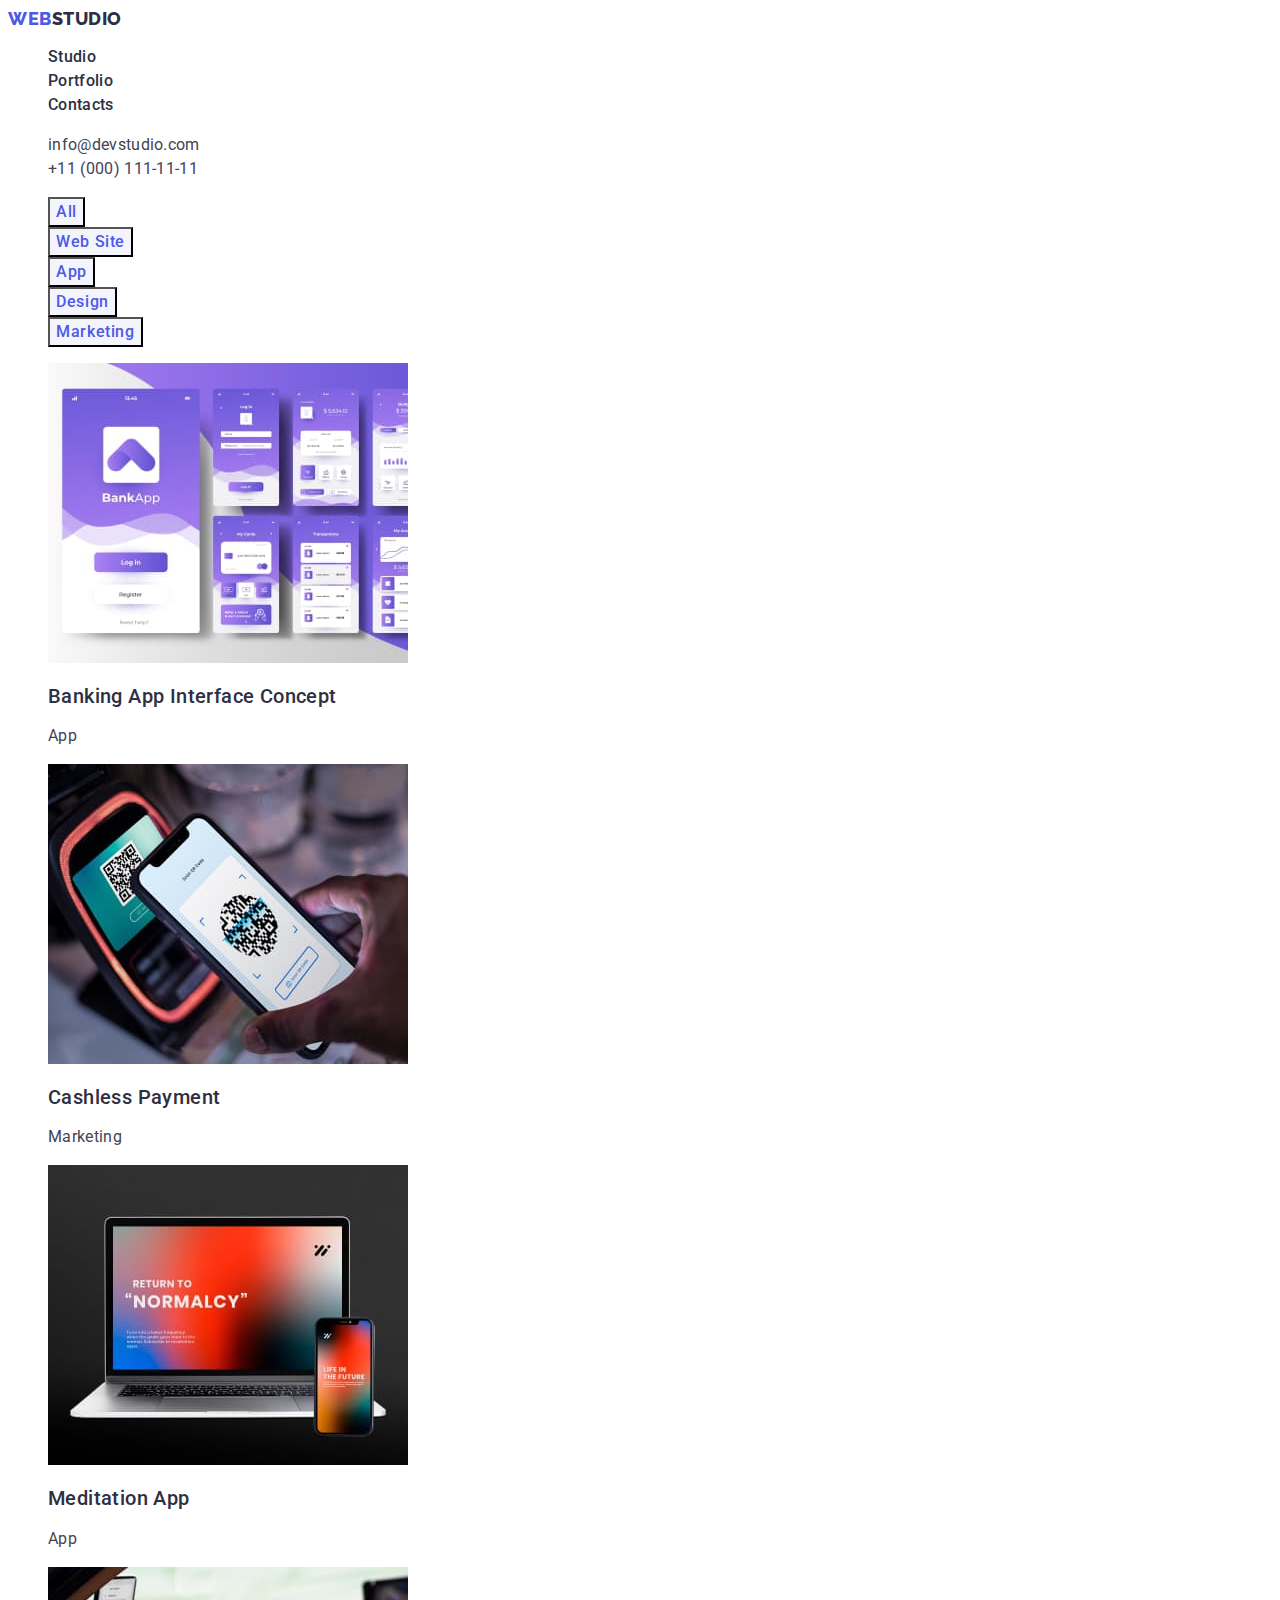
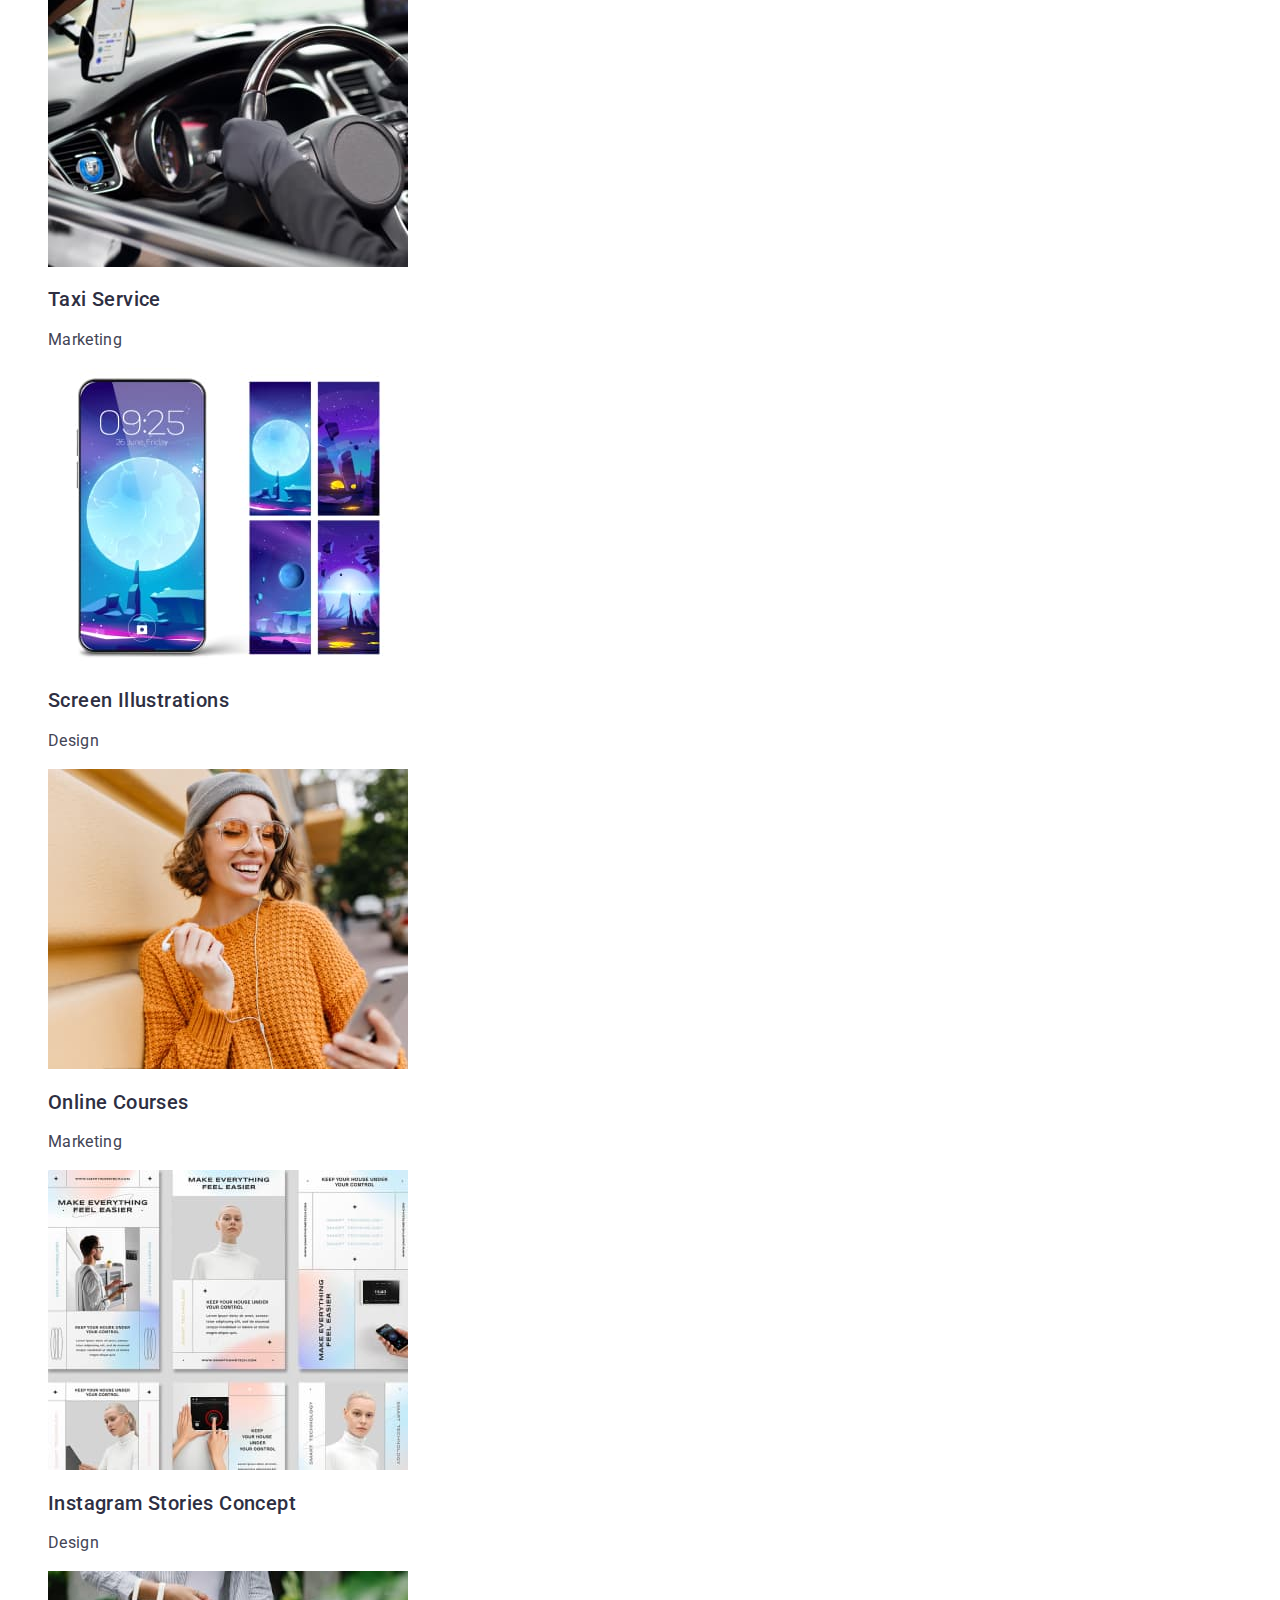
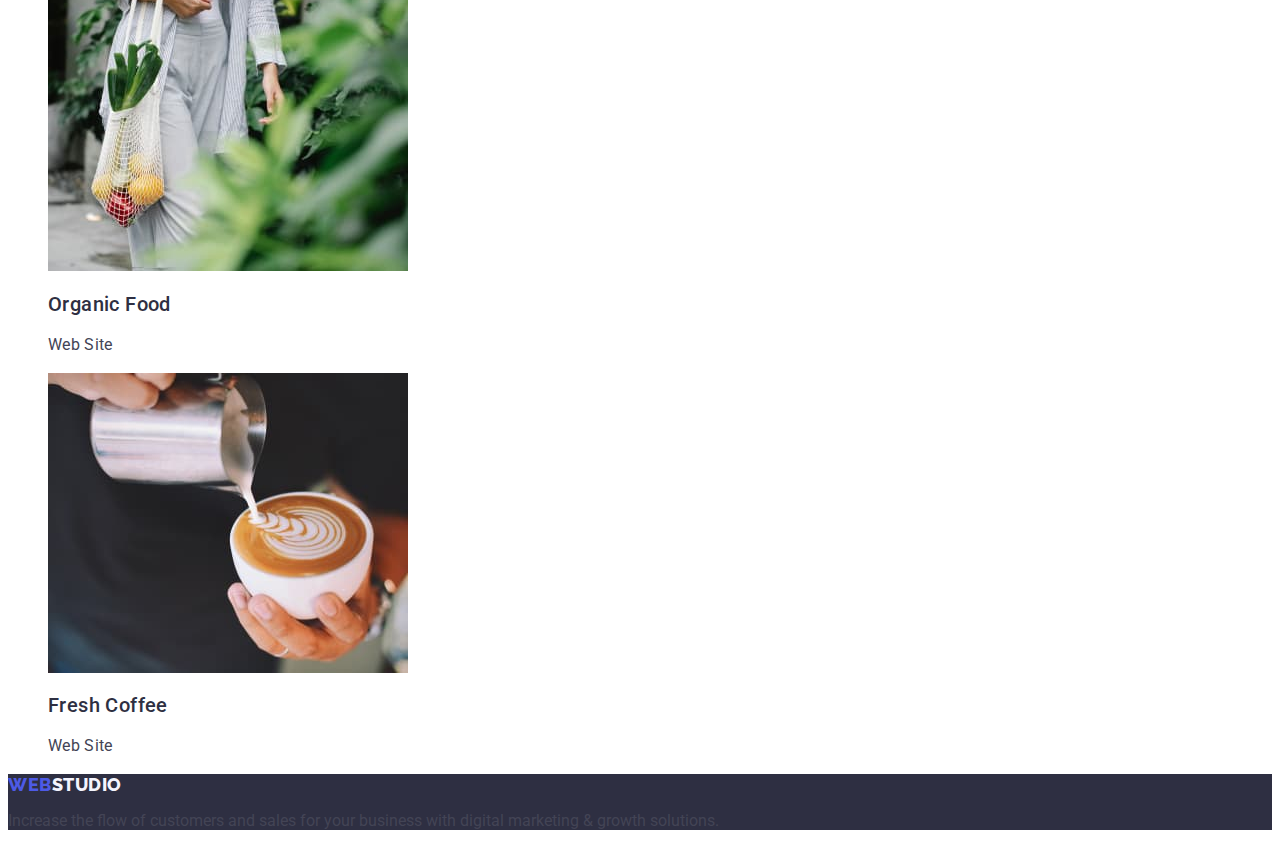
==== commit af658ea9: ",f" ====
--- a/portfolio.html
+++ b/portfolio.html
@@ -69,8 +69,8 @@
         </ul>
         <ul class="list-portfolio list">
           <li class="portfolio-item">
-            <a href="#" class="picture-link link"
-              ><img
+            <a href="#" class="picture-link link">
+              <img
                 class="picture-portfolio"
                 src="./images/portf1.jpg"
                 alt="site pages"
@@ -78,13 +78,13 @@
                 height="300"
               />
               <h2 class="title-portfolio">Banking App Interface Concept</h2>
-              <p class="portfolio-text-filter">App</p></a
-            >
+              <p class="portfolio-text-filter">App</p>
+            </a>
           </li>
 
           <li class="portfolio-item">
-            <a href="#" class="picture-link link"
-              ><img
+            <a href="#" class="picture-link link">
+              <img
                 class="picture-portfolio"
                 src="./images/portf2.jpg"
                 alt="qr-code"
@@ -92,25 +92,25 @@
                 height="300"
               />
               <h2 class="title-portfolio">Cashless Payment</h2>
-              <p class="portfolio-text-filter">Marketing</p></a
-            >
-          </li>
-          <li class="portfolio-item">
-            <a href="#" class="picture-link link"
-              ><img
+              <p class="portfolio-text-filter">Marketing</p>
+            </a>
+          </li>
+          <li class="portfolio-item">
+            <a href="#" class="picture-link link">
+              <img
                 class="picture-portfolio"
                 src="./images/portf3.jpg"
                 alt="laptop and telefon"
                 width="360"
                 height="300"
               />
-              <h2 class="title-portfolio">Meditaion App</h2>
-              <p class="portfolio-text-filter">App</p></a
-            >
-          </li>
-          <li class="portfolio-item">
-            <a href="#" class="picture-link link"
-              ><img
+              <h2 class="title-portfolio">Meditation App</h2>
+              <p class="portfolio-text-filter">App</p>
+            </a>
+          </li>
+          <li class="portfolio-item">
+            <a href="#" class="picture-link link">
+              <img
                 class="picture-portfolio"
                 src="./images/portf4.jpg"
                 alt="car phone holder"
@@ -118,12 +118,12 @@
                 height="300"
               />
               <h2 class="title-portfolio">Taxi Service</h2>
-              <p class="portfolio-text-filter">Marketing</p></a
-            >
-          </li>
-          <li class="portfolio-item">
-            <a href="#" class="picture-link link"
-              ><img
+              <p class="portfolio-text-filter">Marketing</p>
+            </a>
+          </li>
+          <li class="portfolio-item">
+            <a href="#" class="picture-link link">
+              <img
                 class="picture-portfolio"
                 src="./images/portf5.jpg"
                 alt="phone lock screen"
@@ -131,12 +131,12 @@
                 height="300"
               />
               <h2 class="title-portfolio">Screen Illustrations</h2>
-              <p class="portfolio-text-filter">Design</p></a
-            >
-          </li>
-          <li class="portfolio-item">
-            <a href="#" class="picture-link link"
-              ><img
+              <p class="portfolio-text-filter">Design</p>
+            </a>
+          </li>
+          <li class="portfolio-item">
+            <a href="#" class="picture-link link">
+              <img
                 class="picture-portfolio"
                 src="./images/portf6.jpg"
                 alt="smiling girl with headphones"
@@ -144,12 +144,12 @@
                 height="300"
               />
               <h2 class="title-portfolio">Online Courses</h2>
-              <p class="portfolio-text-filter">Marketing</p></a
-            >
-          </li>
-          <li class="portfolio-item">
-            <a href="#" class="picture-link link"
-              ><img
+              <p class="portfolio-text-filter">Marketing</p>
+            </a>
+          </li>
+          <li class="portfolio-item">
+            <a href="#" class="picture-link link">
+              <img
                 class="picture-portfolio"
                 src="./images/portf7.jpg"
                 alt="site pages inst"
@@ -157,12 +157,12 @@
                 height="300"
               />
               <h2 class="title-portfolio">Instagram Stories Concept</h2>
-              <p class="portfolio-text-filter">Design</p></a
-            >
-          </li>
-          <li class="portfolio-item">
-            <a href="#" class="picture-link link"
-              ><img
+              <p class="portfolio-text-filter">Design</p>
+            </a>
+          </li>
+          <li class="portfolio-item">
+            <a href="#" class="picture-link link">
+              <img
                 class="picture-portfolio"
                 src="./images/portf8.jpg"
                 alt="fruits and vegetables in a bag"
@@ -170,12 +170,12 @@
                 height="300"
               />
               <h2 class="title-portfolio">Organic Food</h2>
-              <p class="portfolio-text-filter">Web Site</p></a
-            >
-          </li>
-          <li class="portfolio-item">
-            <a href="#" class="picture-link link"
-              ><img
+              <p class="portfolio-text-filter">Web Site</p>
+            </a>
+          </li>
+          <li class="portfolio-item">
+            <a href="#" class="picture-link link">
+              <img
                 class="picture-portfolio"
                 src="./images/portf9.jpg"
                 alt="painting on coffee"
@@ -183,8 +183,8 @@
                 height="300"
               />
               <h2 class="title-portfolio">Fresh Coffee</h2>
-              <p class="portfolio-text-filter">Web Site</p></a
-            >
+              <p class="portfolio-text-filter">Web Site</p>
+            </a>
           </li>
         </ul>
       </section>
--- a/css/styles.css
+++ b/css/styles.css
@@ -181,3 +181,16 @@
   color: #ffffff;
   background-color: #404bbf;
 }
+
+.picture-link .title-portfolio {
+  font-weight: 500;
+  font-size: 20px;
+  line-height: 1.2;
+  letter-spacing: 0.02em;
+  color: var(--color-text);
+}
+.picture-link .portfolio-text-filter {
+  line-height: 1.5;
+  letter-spacing: 0.02em;
+  color: var(--color-contacts);
+}
